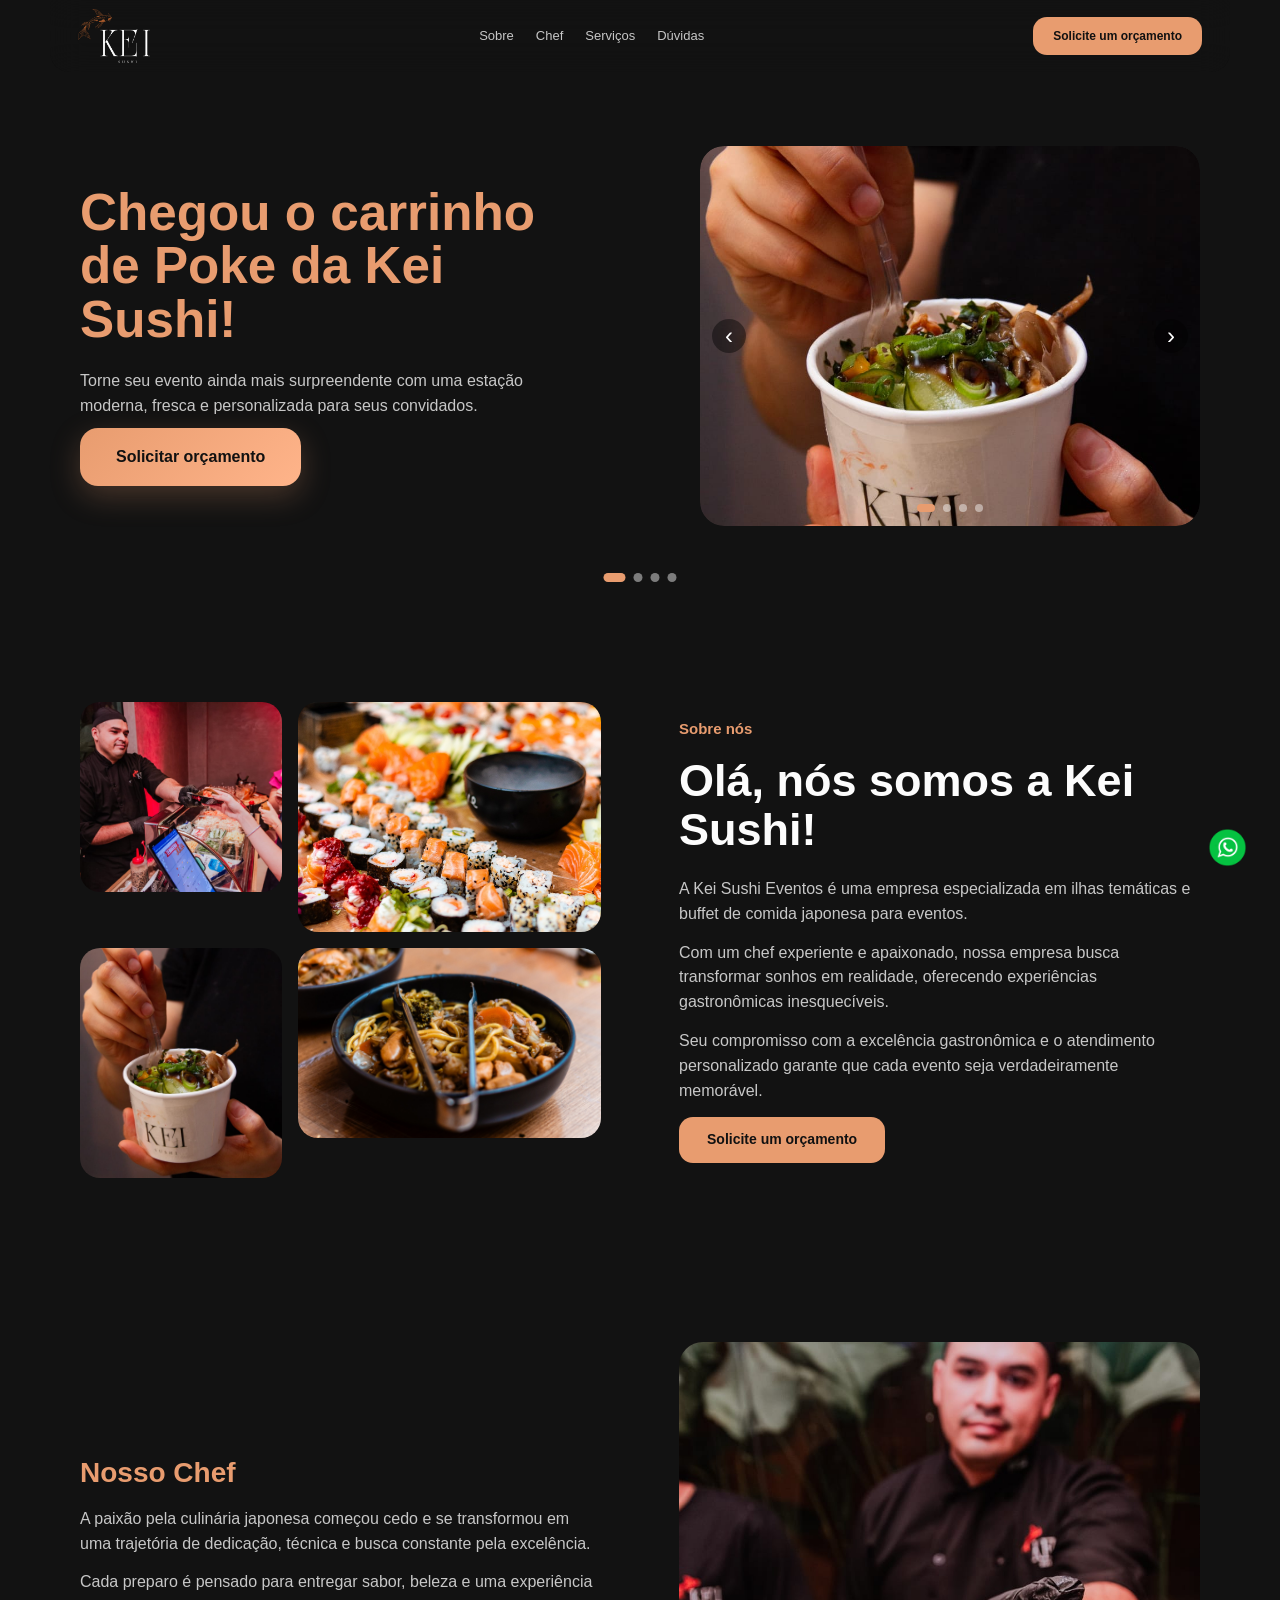
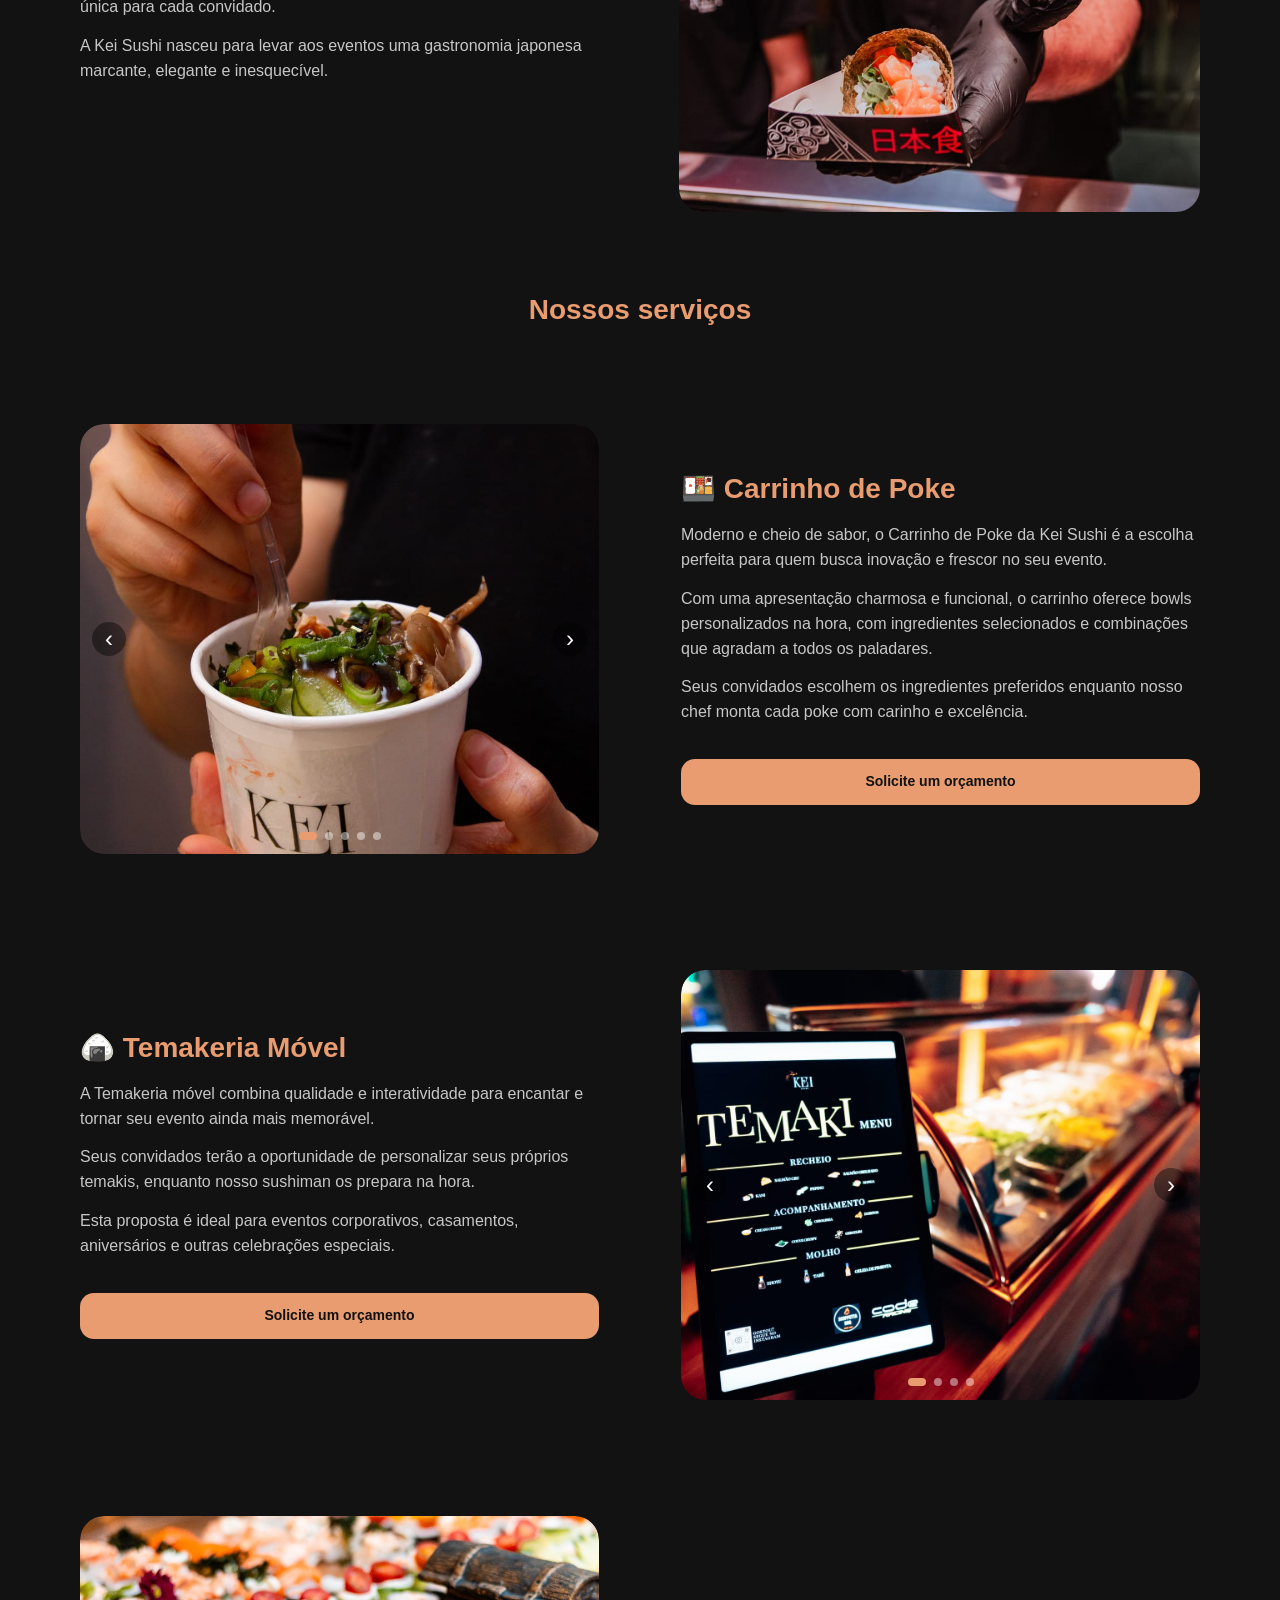
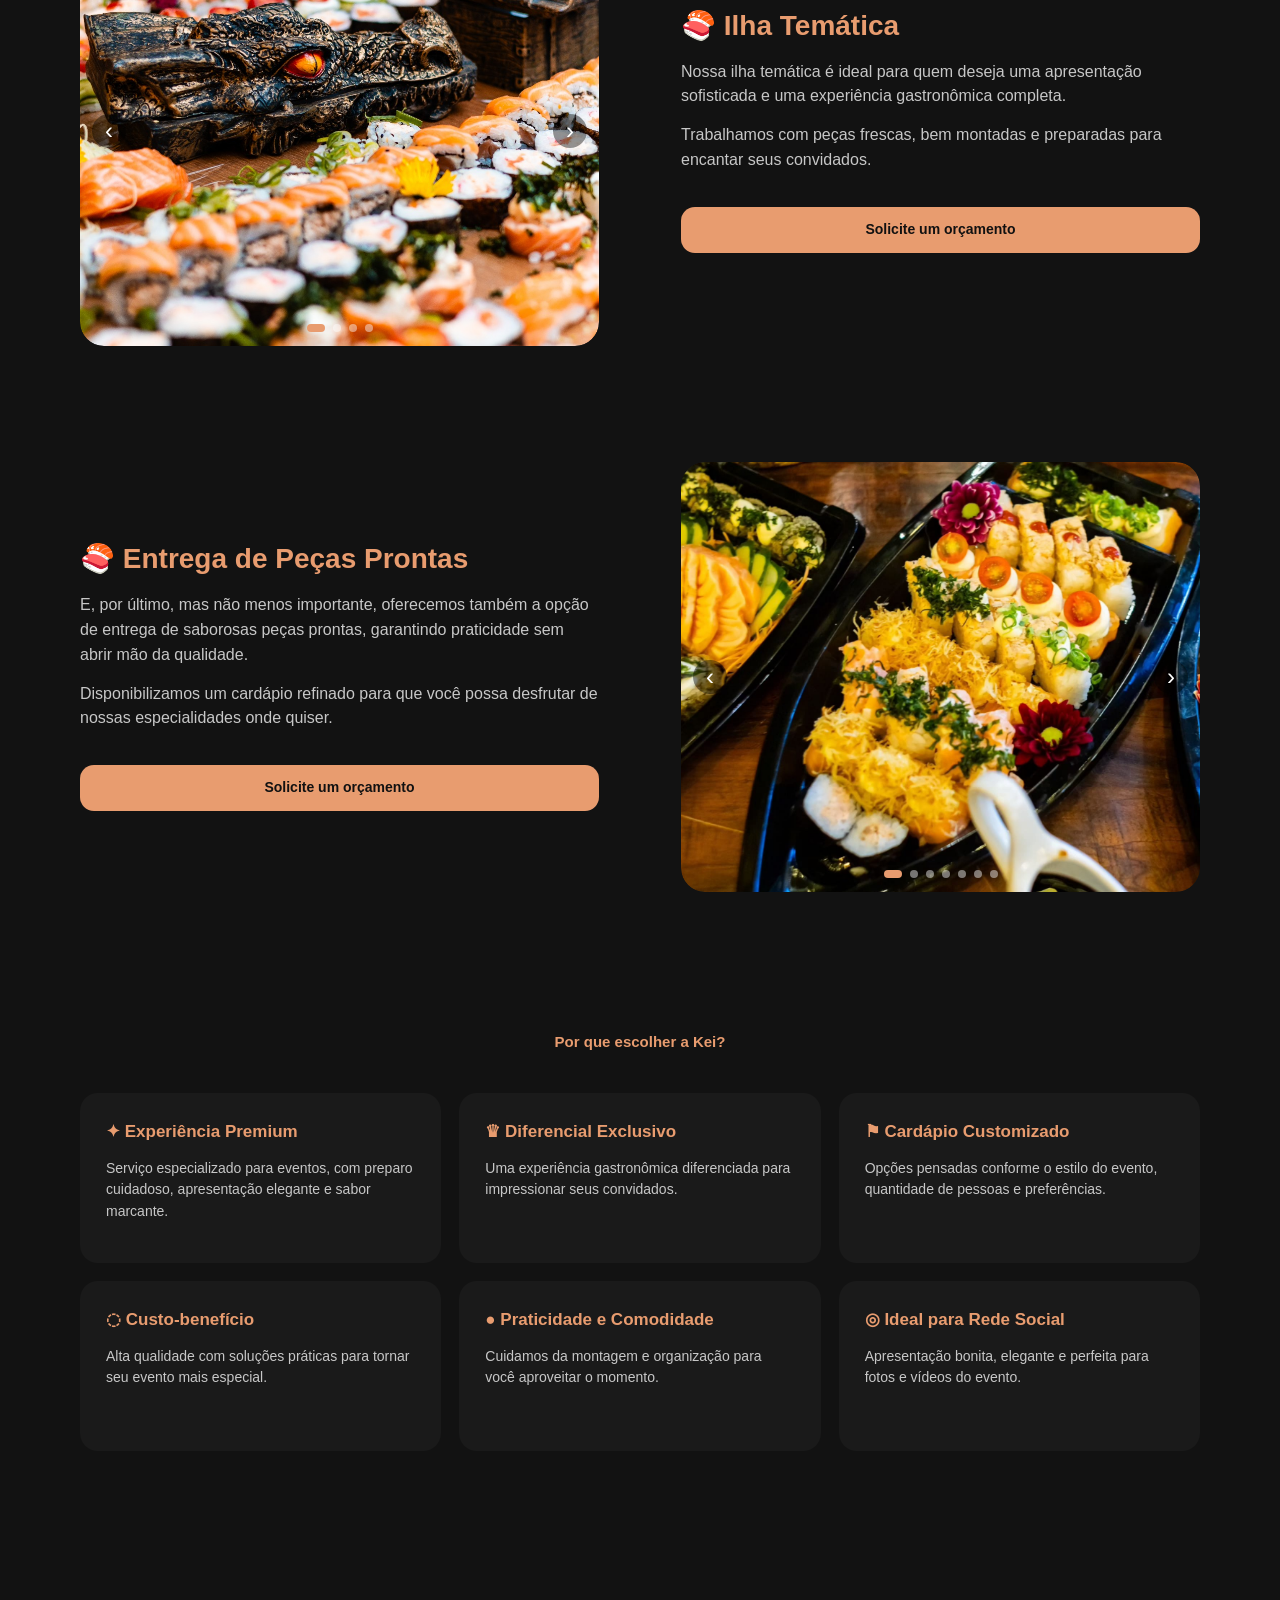
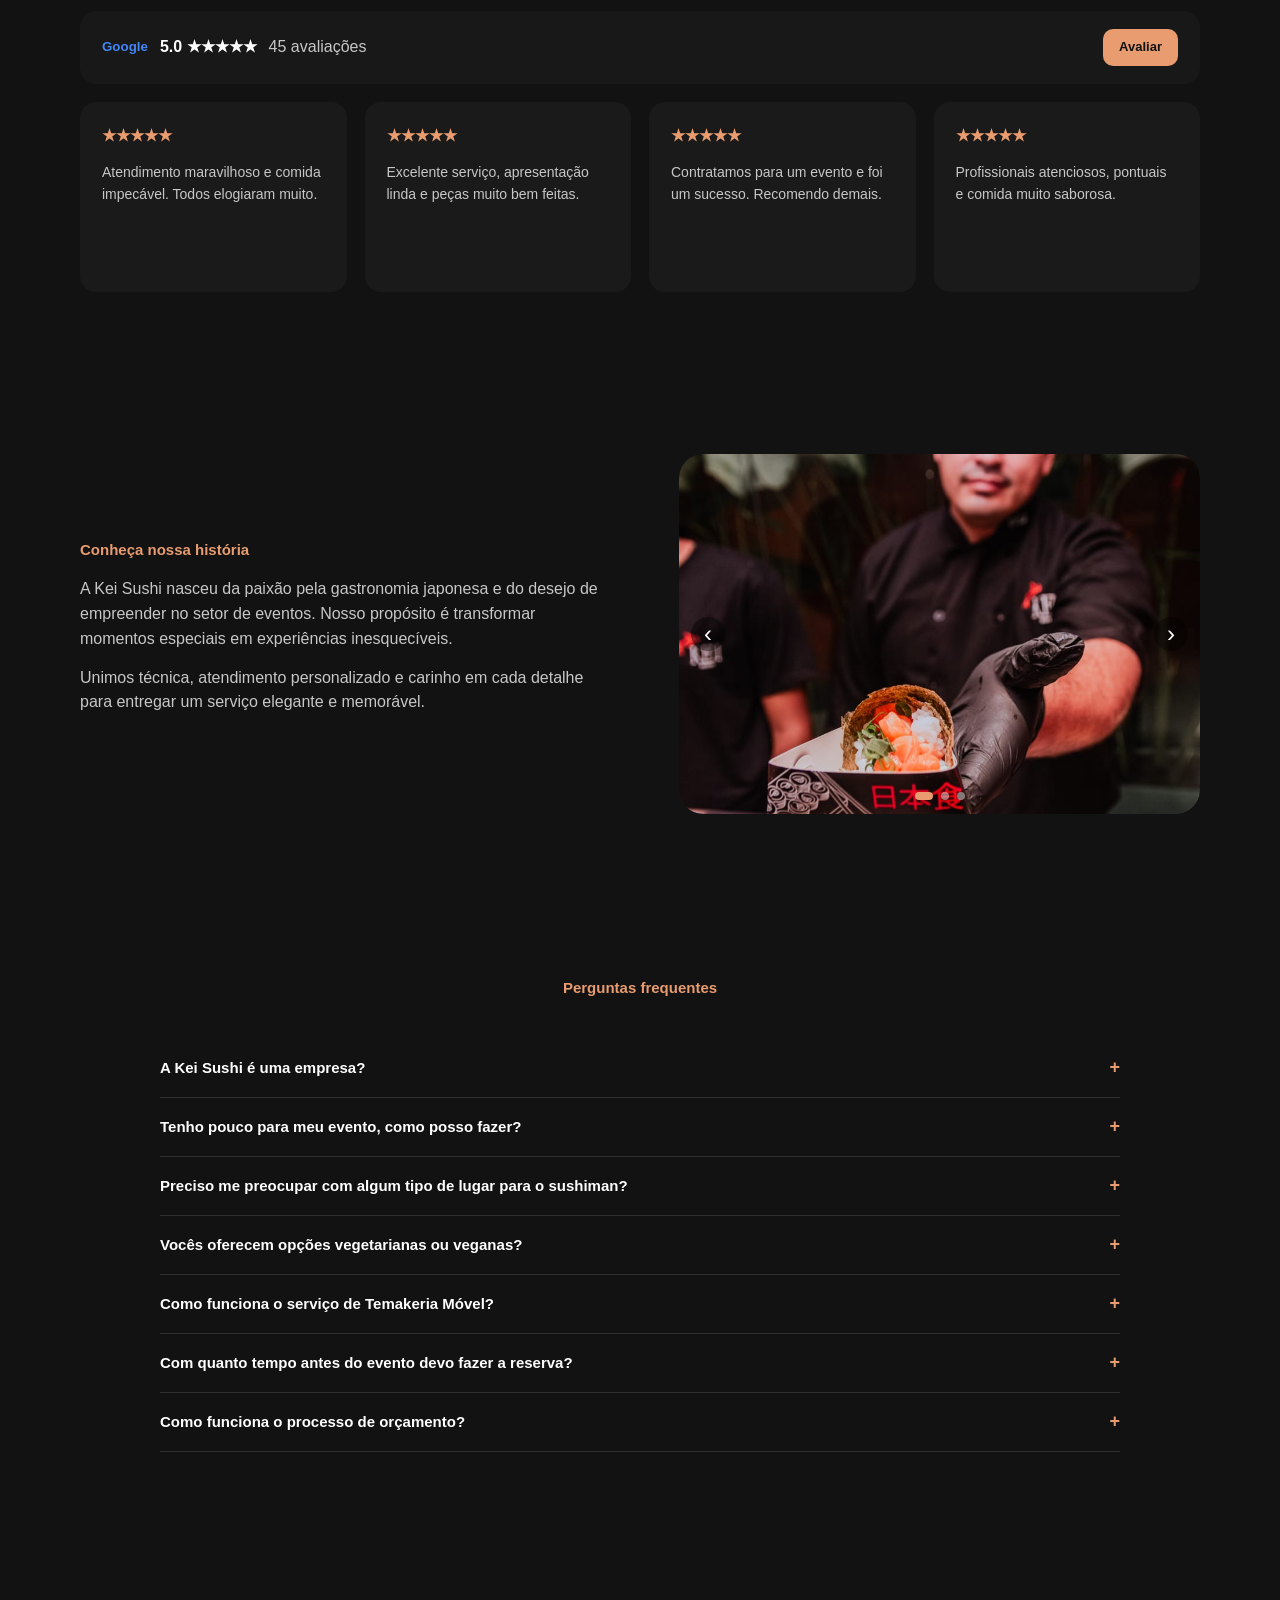
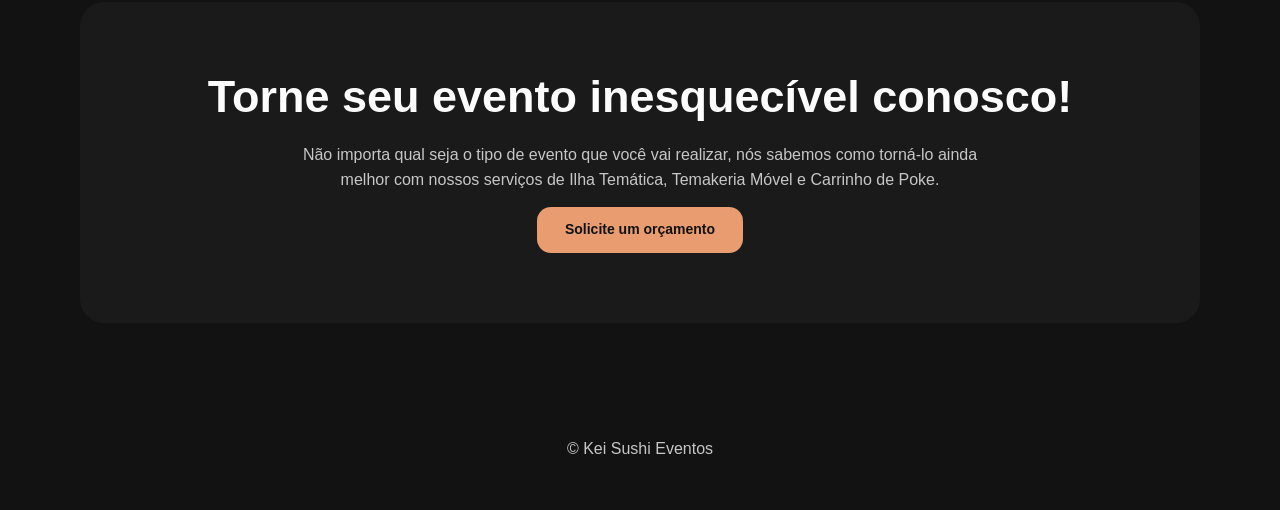
==== index.html @ 51943d2b "Update index.html" ====
<!DOCTYPE html>
<html lang="pt-BR">
<head>
  <meta charset="UTF-8" />
  <meta name="viewport" content="width=device-width, initial-scale=1.0" />

  <title>Kei Sushi | Buffet de comida japonesa para sua festa</title>
  <meta name="description" content="Explore uma seleção exuberante de opções em nosso buffet de comida japonesa, e faça do seu evento uma experiência inesquecível!" />

  <link rel="icon" href="assets/li8e9klakhsWW0x0XqxbuJObTig.png" />
  <link rel="apple-touch-icon" href="assets/5kS7UqowtLHvWRrS5qzPOu4cguQ.png" />
  <link rel="stylesheet" href="css/style.css" />
</head>

<body>
<header class="topbar">
  <a href="#hero" class="brand">
    <img src="assets/tfAgtN6Y7W8XKwNjsSAASRupfrA.avif" alt="Kei Sushi">
  </a>

  <nav>
    <a href="#sobre">Sobre</a>
    <a href="#chef">Chef</a>
    <a href="#servicos">Serviços</a>
    <a href="#faq">Dúvidas</a>
  </nav>

  <a class="btn btn-menu" target="_blank" href="https://api.whatsapp.com/send?phone=5511946366922&text=Ol%C3%A1%20%F0%9F%91%8B%20Quero%20ter%20a%20Kei%20Sushi%20no%20meu%20evento%20%F0%9F%98%8A">
    Solicite um orçamento
  </a>
</header>

<main>

<section id="hero" class="hero-slider">

  <div class="hero-slider-track">

    <!-- 🔹 SLIDE 1 -->
    <div class="hero-slide">
      <div class="hero wrap">

        <div class="hero-text">
          <h1>Chegou o carrinho de Poke da Kei Sushi!</h1>

          <p>
            Torne seu evento ainda mais surpreendente com uma estação moderna,
            fresca e personalizada para seus convidados.
          </p>

          <a class="btn" target="_blank"
            href="https://wa.me/5511946366922?text=Ol%C3%A1%20%F0%9F%91%8B%0AAcessei%20o%20site%20da%20Kei%20Sushi%20e%20me%20interessei%20pela%20Esta%C3%A7%C3%A3o%20de%20Poke.%20Gostaria%20de%20obter%20mais%20detalhes%20sobre%20esse%20servi%C3%A7o%20%F0%9F%98%8A">
            Solicitar orçamento
          </a>
        </div>

        <div class="carousel hero-carousel">
          <div class="carousel-track">
            <div class="carousel-slide">
              <img src="assets/poker_1.jpeg" alt="Poke Kei Sushi">
            </div>
            <div class="carousel-slide">
              <img src="assets/poker_2.jpeg" alt="Poke Kei Sushi">
            </div>
            <div class="carousel-slide">
              <img src="assets/poker_3.jpeg" alt="Poke Kei Sushi">
            </div>
            <div class="carousel-slide">
              <img src="assets/poker_4.jpeg" alt="Poke Kei Sushi">
            </div>
          </div>
        </div>

      </div>
    </div>

    <!-- 🔹 SLIDE 2 -->
    <div class="hero-slide">
      <div class="hero wrap">

        <div class="hero-text">
          <h1>🍙 Temakeria Móvel</h1>

          <p>
            A Temakeria móvel combina qualidade e interatividade para encantar
            e tornar seu evento ainda mais memorável.
          </p>

          <p>
            Seus convidados terão a oportunidade de personalizar seus próprios
            temakis, enquanto nosso sushiman os prepara na hora.
          </p>

          <p>
            Esta proposta é ideal para eventos corporativos, casamentos,
            aniversários e outras celebrações especiais.
          </p>

          <a class="btn" target="_blank"
            href="https://wa.me/5511946366922?text=Ol%C3%A1%20%F0%9F%91%8B%20Acessei%20o%20site%20da%20Kei%20Sushi%20e%20me%20interessei%20pela%20Temakeria%20M%C3%B3vel.%20Gostaria%20de%20obter%20mais%20detalhes%20sobre%20esse%20servi%C3%A7o%20%F0%9F%98%8A">
            Solicitar orçamento
          </a>
        </div>

        <div class="carousel hero-carousel">
          <div class="carousel-track">
            <div class="carousel-slide">
              <img src="assets/temakaria_0.jpeg" alt="Temakeria Kei Sushi">
            </div>
            <div class="carousel-slide">
              <img src="assets/temakaria_1.jpeg" alt="Temakeria Kei Sushi">
            </div>
            <div class="carousel-slide">
              <img src="assets/temakaria_2.jpeg" alt="Temakeria Kei Sushi">
            </div>
            <div class="carousel-slide">
              <img src="assets/temakaria_3.jpeg" alt="Temakeria Kei Sushi">
            </div>
          </div>
        </div>

      </div>
    </div>
<!-- 🔹 SLIDE 3 -->
<div class="hero-slide">
  <div class="hero wrap">

    <div class="hero-text">
      <h1>🍣 Ilha Temática</h1>

      <p>
        Nossa ilha temática é ideal para quem deseja uma apresentação
        sofisticada e uma experiência gastronômica completa.
      </p>

      <p>
        Trabalhamos com peças frescas, bem montadas e preparadas para
        encantar seus convidados.
      </p>

      <a class="btn" target="_blank"
        href="https://api.whatsapp.com/send?phone=5511946366922&text=Ol%C3%A1%20%F0%9F%91%8B%0AAcessei%20o%20site%20da%20Kei%20Sushi%20e%20me%20interessei%20pela%20Ilha%20Tem%C3%A1tica%20de%20Sushis%20%F0%9F%8D%A3%20Gostaria%20de%20obter%20mais%20detalhes%20sobre%20esse%20servi%C3%A7o%20%F0%9F%98%8A">
        Solicitar orçamento
      </a>
    </div>

    <div class="carousel hero-carousel">
      <div class="carousel-track">
        <div class="carousel-slide">
          <img src="assets/ilha_2.jpg" alt="Ilha Temática Kei Sushi">
        </div>
        <div class="carousel-slide">
          <img src="assets/ilha_3.jpg" alt="Ilha Temática Kei Sushi">
        </div>
        <div class="carousel-slide">
          <img src="assets/ilha_5.jpg" alt="Ilha Temática Kei Sushi">
        </div>
        <div class="carousel-slide">
          <img src="assets/ilha_1.jpg" alt="Ilha Temática Kei Sushi">
        </div>
      </div>
    </div>

  </div>
</div>

<!-- 🔹 SLIDE 4 -->
<div class="hero-slide">
  <div class="hero wrap">

    <div class="hero-text">
      <h1>🍣 Entrega de Peças Prontas</h1>

      <p>
        E, por último, mas não menos importante, oferecemos também a opção
        de entrega de saborosas peças prontas, garantindo praticidade sem
        abrir mão da qualidade.
      </p>

      <p>
        Disponibilizamos um cardápio refinado para que você possa desfrutar
        de nossas especialidades onde quiser.
      </p>

      <a class="btn" target="_blank"
        href="https://api.whatsapp.com/send?phone=5511946366922&text=Ol%C3%A1%20%F0%9F%91%8B%0AAcessei%20o%20site%20da%20Kei%20Sushi%20e%20me%20interessei%20pela%20Entrega%20de%20Pe%C3%A7as%20Prontas%20%F0%9F%8D%A3%20Gostaria%20de%20obter%20mais%20detalhes%20sobre%20esse%20servi%C3%A7o%20%F0%9F%98%8A">
        Solicitar orçamento
      </a>
    </div>

   

  </div>

  <!-- bolinhas -->
  <div class="hero-dots"></div>

</section>
  

<section id="sobre" class="split wrap">
  <div class="mosaic">
    <img src="assets/kei_1.jpg" alt="">
    <img src="assets/ilha_1.jpg" alt="">
    <img src="assets/poker_1.jpeg" alt="">
    <img src="assets/kei_4.jpg" alt="">
  </div>

  <div>
    <span class="section-label">Sobre nós</span>
    <h2>Olá, nós somos a Kei Sushi!</h2>

    <p>A Kei Sushi Eventos é uma empresa especializada em ilhas temáticas e buffet de comida japonesa para eventos.</p>
    <p>Com um chef experiente e apaixonado, nossa empresa busca transformar sonhos em realidade, oferecendo experiências gastronômicas inesquecíveis.</p>
    <p>Seu compromisso com a excelência gastronômica e o atendimento personalizado garante que cada evento seja verdadeiramente memorável.</p>

    <a class="btn" target="_blank" href="https://wa.me/5511946366922?text=Ol%C3%A1%21%20Acessei%20o%20site%20da%20Kei%20Sushi%20e%20gostaria%20de%20receber%20mais%20informa%C3%A7%C3%B5es.">
      Solicite um orçamento
    </a>
  </div>
</section>

<section id="chef" class="split wrap chef-section">
  <div>
    <span class="section-label"><h3>Nosso Chef</h3></span>
    <p>
      A paixão pela culinária japonesa começou cedo e se transformou em uma trajetória
      de dedicação, técnica e busca constante pela excelência.
    </p>
    <p>
      Cada preparo é pensado para entregar sabor, beleza e uma experiência única
      para cada convidado.
    </p>
    <p>
      A Kei Sushi nasceu para levar aos eventos uma gastronomia japonesa marcante,
      elegante e inesquecível.
    </p>
  </div>

  <div class="photo-card">
    <img src="assets/chefe_1.jpg" alt="Chef Kei Sushi">
  </div>
</section>

<section id="servicos" class="wrap">
  <div class="title-center">
    <span class="section-label"><h3>Nossos serviços</h3></span>
  </div>

  <article class="service-grid">
    <div class="carousel service-carousel" data-carousel="poke"></div>
    <div>
      <h3>🍱 Carrinho de Poke</h3>
      <p>Moderno e cheio de sabor, o Carrinho de Poke da Kei Sushi é a escolha perfeita para quem busca inovação e frescor no seu evento.</p>
      <p>Com uma apresentação charmosa e funcional, o carrinho oferece bowls personalizados na hora, com ingredientes selecionados e combinações que agradam a todos os paladares.</p>
      <p>Seus convidados escolhem os ingredientes preferidos enquanto nosso chef monta cada poke com carinho e excelência.</p>

      <a class="btn full" target="_blank" href="https://wa.me/5511946366922?text=Ol%C3%A1%20%F0%9F%91%8B%0AAcessei%20o%20site%20da%20Kei%20Sushi%20e%20me%20interessei%20pela%20Esta%C3%A7%C3%A3o%20de%20Poke.%20Gostaria%20de%20obter%20mais%20detalhes%20sobre%20esse%20servi%C3%A7o%20%F0%9F%98%8A">
        Solicite um orçamento
      </a>
    </div>
  </article>

  <article class="service-grid invert">
    <div class="carousel service-carousel" data-carousel="temakeria"></div>
    <div>
      <h3>🍙 Temakeria Móvel</h3>
      <p>A Temakeria móvel combina qualidade e interatividade para encantar e tornar seu evento ainda mais memorável.</p>
      <p>Seus convidados terão a oportunidade de personalizar seus próprios temakis, enquanto nosso sushiman os prepara na hora.</p>
      <p>Esta proposta é ideal para eventos corporativos, casamentos, aniversários e outras celebrações especiais.</p>

      <a class="btn full" target="_blank" href="https://wa.me/5511946366922?text=Ol%C3%A1%20%F0%9F%91%8B%20Acessei%20o%20site%20da%20Kei%20Sushi%20e%20me%20interessei%20pela%20Temakeria%20M%C3%B3vel.%20Gostaria%20de%20obter%20mais%20detalhes%20sobre%20esse%20servi%C3%A7o%20%F0%9F%98%8A">
        Solicite um orçamento
      </a>
    </div>
  </article>

  <article class="service-grid">
    <div class="carousel service-carousel" data-carousel="ilha"></div>
    <div>
      <h3>🍣 Ilha Temática</h3>
      <p>Nossa ilha temática é ideal para quem deseja uma apresentação sofisticada e uma experiência gastronômica completa.</p>
      <p>Trabalhamos com peças frescas, bem montadas e preparadas para encantar seus convidados.</p>

      <a class="btn full" target="_blank" href="https://api.whatsapp.com/send?phone=5511946366922&text=Ol%C3%A1%20%F0%9F%91%8B%0AAcessei%20o%20site%20da%20Kei%20Sushi%20e%20me%20interessei%20pela%20Ilha%20Tem%C3%A1tica%20de%20Sushis%20%F0%9F%8D%A3%20Gostaria%20de%20obter%20mais%20detalhes%20sobre%20esse%20servi%C3%A7o%20%F0%9F%98%8A">
        Solicite um orçamento
      </a>
    </div>
  </article>

  <article class="service-grid invert">
    <div class="carousel service-carousel" data-carousel="pecas"></div>
    <div>
      <h3>🍣 Entrega de Peças Prontas</h3>
      <p>E, por último, mas não menos importante, oferecemos também a opção de entrega de saborosas peças prontas, garantindo praticidade sem abrir mão da qualidade.</p>
      <p>Disponibilizamos um cardápio refinado para que você possa desfrutar de nossas especialidades onde quiser.</p>

      <a class="btn full" target="_blank" href="https://api.whatsapp.com/send?phone=5511946366922&text=Ol%C3%A1%20%F0%9F%91%8B%0AAcessei%20o%20site%20da%20Kei%20Sushi%20e%20me%20interessei%20pela%20Entrega%20de%20Pe%C3%A7as%20Prontas%20%F0%9F%8D%A3%20Gostaria%20de%20obter%20mais%20detalhes%20sobre%20esse%20servi%C3%A7o%20%F0%9F%98%8A">
        Solicite um orçamento
      </a>
    </div>
  </article>
</section>

<section class="wrap why">
  <div class="title-center">
    <span class="section-label">Por que escolher a Kei?</span>
  </div>

  <div class="cards">
    <div class="card"><h4>✦ Experiência Premium</h4><p>Serviço especializado para eventos, com preparo cuidadoso, apresentação elegante e sabor marcante.</p></div>
    <div class="card"><h4>♛ Diferencial Exclusivo</h4><p>Uma experiência gastronômica diferenciada para impressionar seus convidados.</p></div>
    <div class="card"><h4>⚑ Cardápio Customizado</h4><p>Opções pensadas conforme o estilo do evento, quantidade de pessoas e preferências.</p></div>
    <div class="card"><h4>◌ Custo-benefício</h4><p>Alta qualidade com soluções práticas para tornar seu evento mais especial.</p></div>
    <div class="card"><h4>● Praticidade e Comodidade</h4><p>Cuidamos da montagem e organização para você aproveitar o momento.</p></div>
    <div class="card"><h4>◎ Ideal para Rede Social</h4><p>Apresentação bonita, elegante e perfeita para fotos e vídeos do evento.</p></div>
  </div>
</section>

<section class="wrap reviews">
  <div class="review-header">
    <div>
      <small>Google</small>
      <strong>5.0 ★★★★★</strong>
      <span>45 avaliações</span>
    </div>
    <a target="_blank" href="https://www.google.com/search?q=Kei+Sushi+Eventos">Avaliar</a>
  </div>

  <div class="review-row">
    <div class="review"><strong>★★★★★</strong><p>Atendimento maravilhoso e comida impecável. Todos elogiaram muito.</p></div>
    <div class="review"><strong>★★★★★</strong><p>Excelente serviço, apresentação linda e peças muito bem feitas.</p></div>
    <div class="review"><strong>★★★★★</strong><p>Contratamos para um evento e foi um sucesso. Recomendo demais.</p></div>
    <div class="review"><strong>★★★★★</strong><p>Profissionais atenciosos, pontuais e comida muito saborosa.</p></div>
  </div>
</section>

<section class="split wrap story">
  <div>
    <span class="section-label">Conheça nossa história</span>
    <p>
      A Kei Sushi nasceu da paixão pela gastronomia japonesa e do desejo de
      empreender no setor de eventos. Nosso propósito é transformar momentos
      especiais em experiências inesquecíveis.
    </p>
    <p>
      Unimos técnica, atendimento personalizado e carinho em cada detalhe para
      entregar um serviço elegante e memorável.
    </p>
  </div>

  <div class="carousel story-carousel" data-carousel="historia"></div>
</section>

<section id="faq" class="wrap faq">
  <div class="title-center">
    <span class="section-label">Perguntas frequentes</span>
  </div>

  <div class="faq-item"><button>A Kei Sushi é uma empresa?</button><p>Sim. A Kei Sushi Eventos atua com buffet de comida japonesa, ilhas temáticas, temakeria móvel, carrinho de poke e entrega de peças prontas.</p></div>
  <div class="faq-item"><button>Tenho pouco para meu evento, como posso fazer?</button><p>Entre em contato conosco. Podemos avaliar a quantidade de convidados, tipo de evento e sugerir a melhor opção.</p></div>
  <div class="faq-item"><button>Preciso me preocupar com algum tipo de lugar para o sushiman?</button><p>Nossa equipe orienta previamente sobre estrutura, espaço e necessidades básicas para o atendimento.</p></div>
  <div class="faq-item"><button>Vocês oferecem opções vegetarianas ou veganas?</button><p>Sim. O cardápio pode ser adaptado conforme as necessidades do evento.</p></div>
  <div class="faq-item"><button>Como funciona o serviço de Temakeria Móvel?</button><p>O convidado escolhe os ingredientes e nosso sushiman prepara o temaki na hora.</p></div>
  <div class="faq-item"><button>Com quanto tempo antes do evento devo fazer a reserva?</button><p>O ideal é reservar com antecedência para garantir disponibilidade na data desejada.</p></div>
  <div class="faq-item"><button>Como funciona o processo de orçamento?</button><p>Você nos chama no WhatsApp, informa data, local, quantidade de convidados e serviço desejado.</p></div>
</section>

<section class="cta wrap">
  <h2>Torne seu evento inesquecível conosco!</h2>
  <p>
    Não importa qual seja o tipo de evento que você vai realizar, nós sabemos
    como torná-lo ainda melhor com nossos serviços de Ilha Temática,
    Temakeria Móvel e Carrinho de Poke.
  </p>

  <a class="btn" target="_blank" href="https://api.whatsapp.com/send?phone=5511946366922&text=Ol%C3%A1%20%F0%9F%91%8B%20Quero%20ter%20a%20Kei%20Sushi%20no%20meu%20evento%20%F0%9F%98%8A">
    Solicite um orçamento
  </a>
</section>

</main>

<footer>
  <p>© Kei Sushi Eventos</p>
</footer>

<a href="https://wa.me/5511946366922?text=Ol%C3%A1%20vim%20pelo%20bot%C3%A3o%20do%20WhatsApp%20no%20site%20da%20Kei%20Sushi"
class="whatsapp-float" target="_blank">

  <img src="assets/whatsapp.png" alt="WhatsApp">

</a>


  
<script src="js/script.js"></script>
</body>
</html>
---- css/style.css ----
:root{
  --bg:#121212;
  --card:#1a1a1a;
  --card2:#171717;
  --text:#fcfcfc;
  --muted:#c7c7c7;
  --accent:#e89c6f;
  --radius:24px;
  --max:1120px;
}

*{
  margin:0;
  padding:0;
  box-sizing:border-box;
}

html{
  scroll-behavior:smooth;
}

body{
  background:var(--bg);
  color:var(--text);
  font-family:Arial, Helvetica, sans-serif;
  line-height:1.55;
  overflow-x:hidden;
}

img{
  width:100%;
  display:block;
  object-fit:cover;
}

a{
  color:inherit;
  text-decoration:none;
}

.wrap{
  width:min(100% - 42px, var(--max));
  margin-inline:auto;
}

.topbar{
  position:fixed;
  top:0;
  left:50%;
  transform:translateX(-50%);
  z-index:50;
  width:min(100%, 1180px);
  height:72px;
  padding:0 28px;
  display:flex;
  align-items:center;
  justify-content:space-between;
  background:rgba(18,18,18,.72);
  backdrop-filter:blur(16px);
  border-bottom-left-radius:20px;
  border-bottom-right-radius:20px;
}

.brand img{
  width:72px;
  height:auto;
  object-fit:contain;
}

.topbar nav{
  display:flex;
  align-items:center;
  gap:22px;
  font-size:13px;
  color:var(--muted);
}

.topbar nav a:hover{
  color:var(--accent);
}

.btn{
  display:inline-flex;
  align-items:center;
  justify-content:center;
  min-height:46px;
  padding:0 28px;
  border-radius:14px;
  background:var(--accent);
  color:#111;
  font-size:14px;
  font-weight:800;
  border:0;
  cursor:pointer;
  transition:.2s;
}

.btn:hover{
  transform:translateY(-2px);
  filter:brightness(1.07);
}

.btn-menu{
  min-height:38px;
  padding:0 20px;
  font-size:12px;
}

.full{
  width:100%;
  margin-top:20px;
}

/* =========================
   HERO SLIDER PRINCIPAL
========================= */

.hero-slider{
  position:relative;
  width:100%;
  overflow:hidden;
}

.hero-slider-track{
  display:flex;
  width:100%;
  transition:transform .8s ease-in-out;
}

.hero-slide{
  width:100%;
  min-width:100%;
  flex:0 0 100%;
}

.hero{
  width:min(100% - 42px, var(--max));
  margin-inline:auto;
  min-height:620px;
  padding-top:112px;
  padding-bottom:60px;
  display:grid;
  grid-template-columns:1fr 1fr;
  gap:60px;
  align-items:center;
}

.hero-text{
  max-width:520px;
}

.hero h1{
  color:var(--accent);
  font-size:clamp(34px, 4vw, 52px);
  line-height:1.05;
  margin-bottom:22px;
}

.hero p{
  color:var(--muted);
  font-size:16px;
  max-width:500px;
  margin-bottom:10px;
}

.hero-carousel{
  width:100%;
  max-width:500px;
  height:380px;
  justify-self:end;
}

/* bolinhas do slider principal */
.hero-dots{
  position:absolute;
  left:50%;
  bottom:38px;
  transform:translateX(-50%);
  display:flex;
  gap:8px;
  z-index:5;
}

.hero-dot{
  width:9px;
  height:9px;
  border-radius:99px;
  border:0;
  background:rgba(255,255,255,.45);
  cursor:pointer;
}

.hero-dot.active{
  width:22px;
  background:var(--accent);
}

/* =========================
   CARROSSÉIS DE IMAGENS
========================= */

.carousel{
  position:relative;
  overflow:hidden;
  border-radius:var(--radius);
  background:#181818;
}

.carousel-track{
  height:100%;
  display:flex;
  transition:transform .45s ease;
}

.carousel-slide{
  min-width:100%;
  height:100%;
}

.carousel-slide img{
  height:100%;
  border-radius:var(--radius);
}

.carousel-btn{
  position:absolute;
  top:50%;
  transform:translateY(-50%);
  width:34px;
  height:34px;
  border-radius:50%;
  border:0;
  background:rgba(0,0,0,.42);
  color:#fff;
  font-size:24px;
  cursor:pointer;
  display:grid;
  place-items:center;
}

.carousel-btn.prev{
  left:12px;
}

.carousel-btn.next{
  right:12px;
}

.carousel-dots{
  position:absolute;
  left:50%;
  bottom:14px;
  transform:translateX(-50%);
  display:flex;
  gap:8px;
}

.carousel-dot{
  width:8px;
  height:8px;
  border-radius:99px;
  background:rgba(255,255,255,.45);
  border:0;
}

.carousel-dot.active{
  width:18px;
  background:var(--accent);
}

/* =========================
   SEÇÕES GERAIS
========================= */

.split{
  padding:82px 0;
  display:grid;
  grid-template-columns:1fr 1fr;
  gap:78px;
  align-items:center;
}

.section-label{
  display:block;
  color:var(--accent);
  font-size:15px;
  font-weight:800;
  margin-bottom:16px;
}

h2{
  font-size:clamp(30px, 4vw, 45px);
  line-height:1.1;
  margin-bottom:22px;
}

h3{
  color:var(--accent);
  font-size:28px;
  line-height:1.15;
  margin-bottom:18px;
}

p{
  color:var(--muted);
  font-size:16px;
  margin-bottom:14px;
}

.mosaic{
  display:grid;
  grid-template-columns:.8fr 1.2fr;
  gap:16px;
}

.mosaic img{
  height:190px;
  border-radius:20px;
}

.mosaic img:nth-child(2),
.mosaic img:nth-child(3){
  height:230px;
}

.photo-card img{
  height:470px;
  border-radius:var(--radius);
}

.title-center{
  text-align:center;
  margin-bottom:40px;
}

.service-grid{
  padding:58px 0;
  display:grid;
  grid-template-columns:1fr 1fr;
  gap:82px;
  align-items:center;
}

.service-grid.invert .carousel{
  order:2;
}

.service-carousel{
  height:430px;
}

.why{
  padding:80px 0;
}

.cards{
  display:grid;
  grid-template-columns:repeat(3, 1fr);
  gap:18px;
}

.card{
  min-height:170px;
  padding:26px;
  border-radius:18px;
  background:var(--card);
}

.card h4{
  color:var(--accent);
  margin-bottom:12px;
  font-size:17px;
}

.card p{
  font-size:14px;
}

.reviews{
  padding:80px 0;
}

.review-header{
  background:#181818;
  border-radius:16px;
  padding:18px 22px;
  display:flex;
  align-items:center;
  justify-content:space-between;
  margin-bottom:18px;
}

.review-header div{
  display:flex;
  align-items:center;
  gap:12px;
}

.review-header small{
  color:#4285f4;
  font-weight:800;
}

.review-header strong{
  color:#fff;
}

.review-header span{
  color:var(--muted);
}

.review-header a{
  background:var(--accent);
  color:#111;
  border-radius:10px;
  padding:8px 16px;
  font-weight:800;
  font-size:13px;
}

.review-row{
  display:grid;
  grid-template-columns:repeat(4, 1fr);
  gap:18px;
}

.review{
  min-height:190px;
  background:var(--card);
  border-radius:16px;
  padding:22px;
}

.review strong{
  color:var(--accent);
  display:block;
  margin-bottom:14px;
}

.review p{
  font-size:14px;
}

.story-carousel{
  height:360px;
}

.faq{
  padding:80px 0;
  max-width:960px;
}

.faq-item{
  border-bottom:1px solid rgba(255,255,255,.12);
}

.faq-item button{
  width:100%;
  min-height:58px;
  display:flex;
  align-items:center;
  justify-content:space-between;
  background:transparent;
  border:0;
  color:#fff;
  font-size:15px;
  font-weight:800;
  cursor:pointer;
  text-align:left;
}

.faq-item button::after{
  content:"+";
  color:var(--accent);
  font-size:18px;
}

.faq-item.active button::after{
  content:"−";
}

.faq-item p{
  max-height:0;
  overflow:hidden;
  transition:.28s ease;
  margin:0;
  font-size:15px;
}

.faq-item.active p{
  max-height:180px;
  padding-bottom:20px;
}

.cta{
  margin-top:70px;
  margin-bottom:80px;
  padding:70px;
  background:var(--card);
  border-radius:var(--radius);
  text-align:center;
}

.cta p{
  max-width:720px;
  margin-inline:auto;
}

footer{
  padding:34px;
  text-align:center;
  color:var(--muted);
}

/* =========================
   WHATSAPP FLUTUANTE
========================= */

.whatsapp-float{
  position:fixed;
  right:20px;
  bottom:20px;
  width:65px;
  height:65px;
  z-index:999;
  cursor:pointer;
  display:block;
}

.whatsapp-float img{
  width:100%;
  height:100%;
  object-fit:contain;
  transition:.2s;
}

.whatsapp-float:hover img{
  transform:scale(1.1);
}

/* =========================
   RESPONSIVO
========================= */

@media(max-width:900px){
  .topbar nav{
    display:none;
  }

  .btn-menu{
    display:none;
  }

  .hero{
    grid-template-columns:1fr;
    gap:34px;
    min-height:auto;
    padding-top:110px;
    padding-bottom:55px;
  }

  .hero-text{
    max-width:100%;
  }

  .hero-carousel{
    max-width:100%;
    height:360px;
    justify-self:stretch;
  }

  .split,
  .service-grid{
    grid-template-columns:1fr;
    gap:34px;
  }

  .service-grid.invert .carousel{
    order:0;
  }

  .cards,
  .review-row{
    grid-template-columns:1fr;
  }

  .photo-card img{
    height:380px;
  }

  .cta{
    padding:42px 24px;
  }
}

@media(max-width:520px){
  .wrap,
  .hero{
    width:min(100% - 28px, var(--max));
  }

  .topbar{
    height:62px;
    padding:0 18px;
  }

  .hero h1{
    font-size:33px;
  }

  .hero-carousel,
  .service-carousel{
    height:310px;
  }

  .mosaic{
    grid-template-columns:1fr 1fr;
    gap:10px;
  }

  .mosaic img,
  .mosaic img:nth-child(2),
  .mosaic img:nth-child(3){
    height:145px;
    border-radius:16px;
  }

  .split,
  .why,
  .reviews,
  .faq{
    padding:58px 0;
  }

  .whatsapp-float{
    width:58px;
    height:58px;
    right:16px;
    bottom:16px;
  }
}
@media(min-width:901px){
  .hero .btn{
    min-height:58px;
    padding:0 36px;
    font-size:16px;
    border-radius:18px;
    box-shadow:0 10px 30px rgba(232,156,111,0.25);
  }

  .hero .btn:hover{
    transform:translateY(-3px) scale(1.03);
  }
}
.hero .btn{
  background:linear-gradient(135deg, #e89c6f, #ffb48a);
}
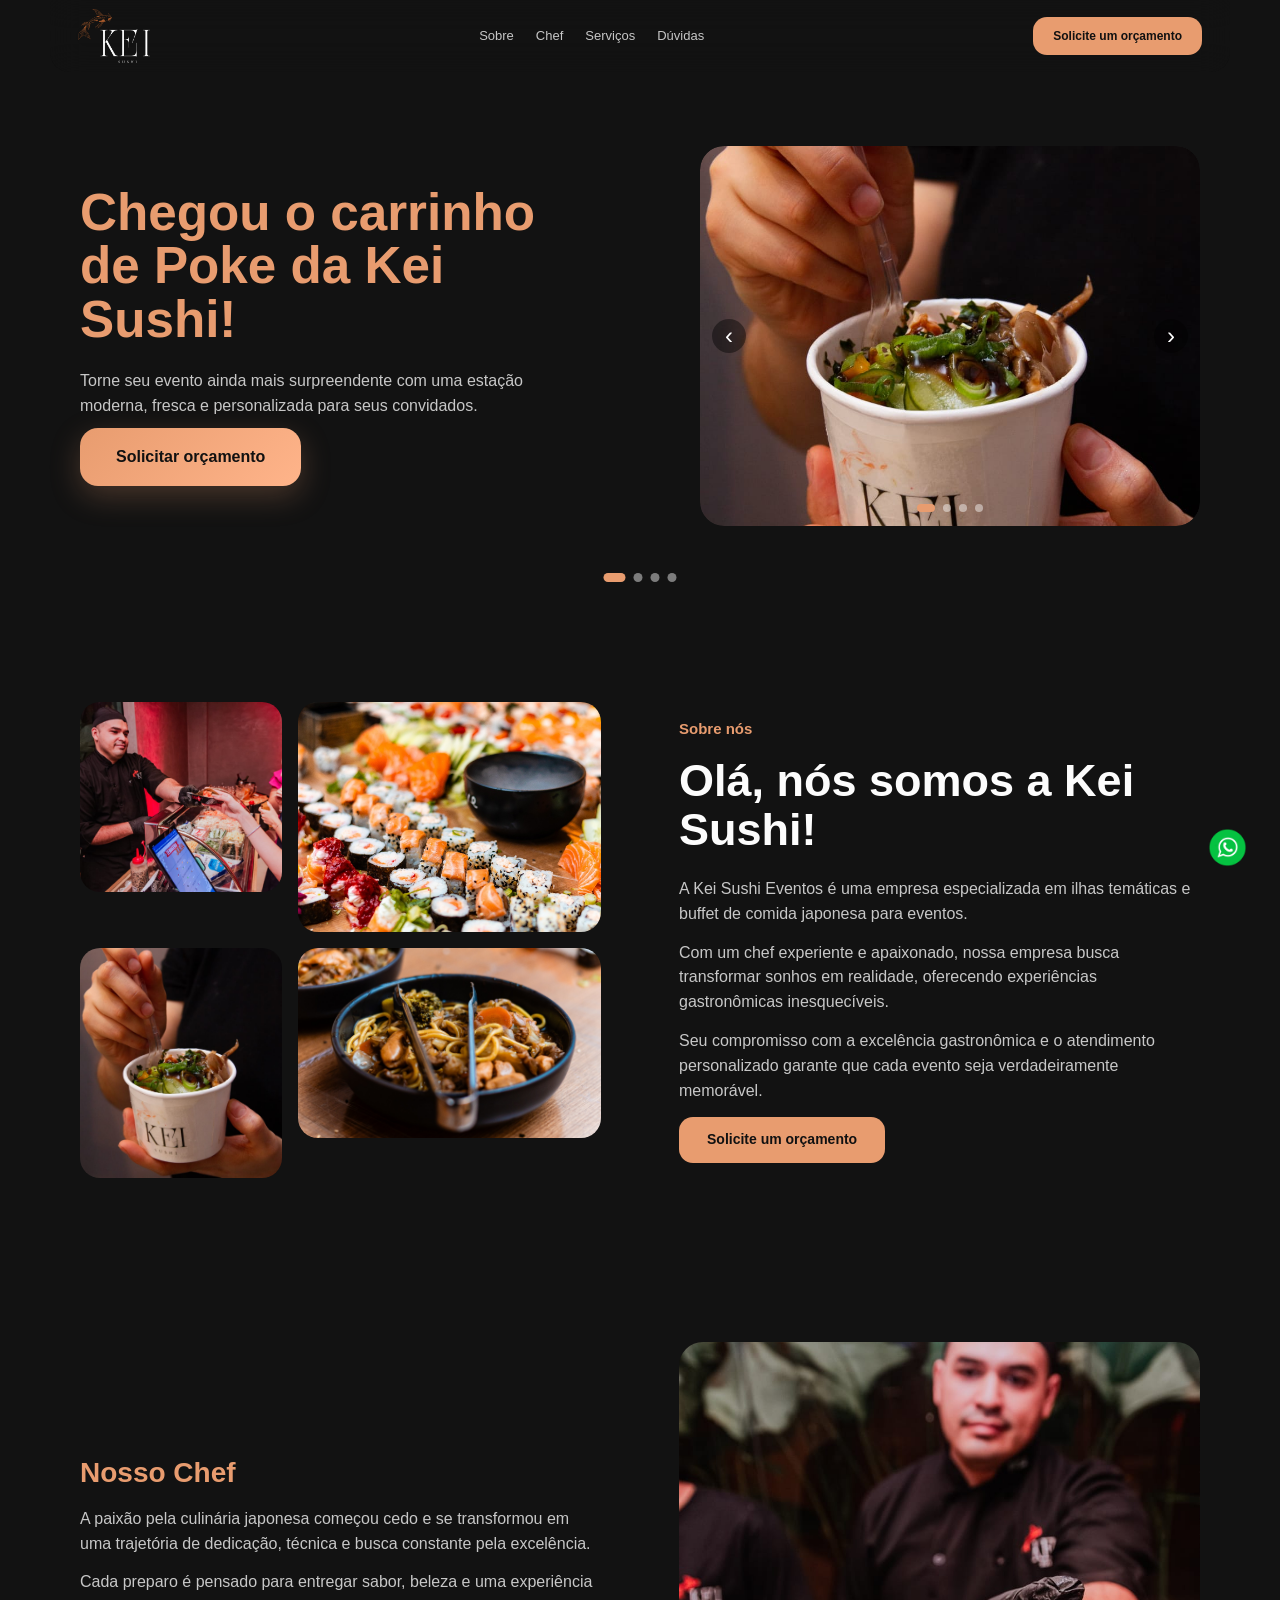
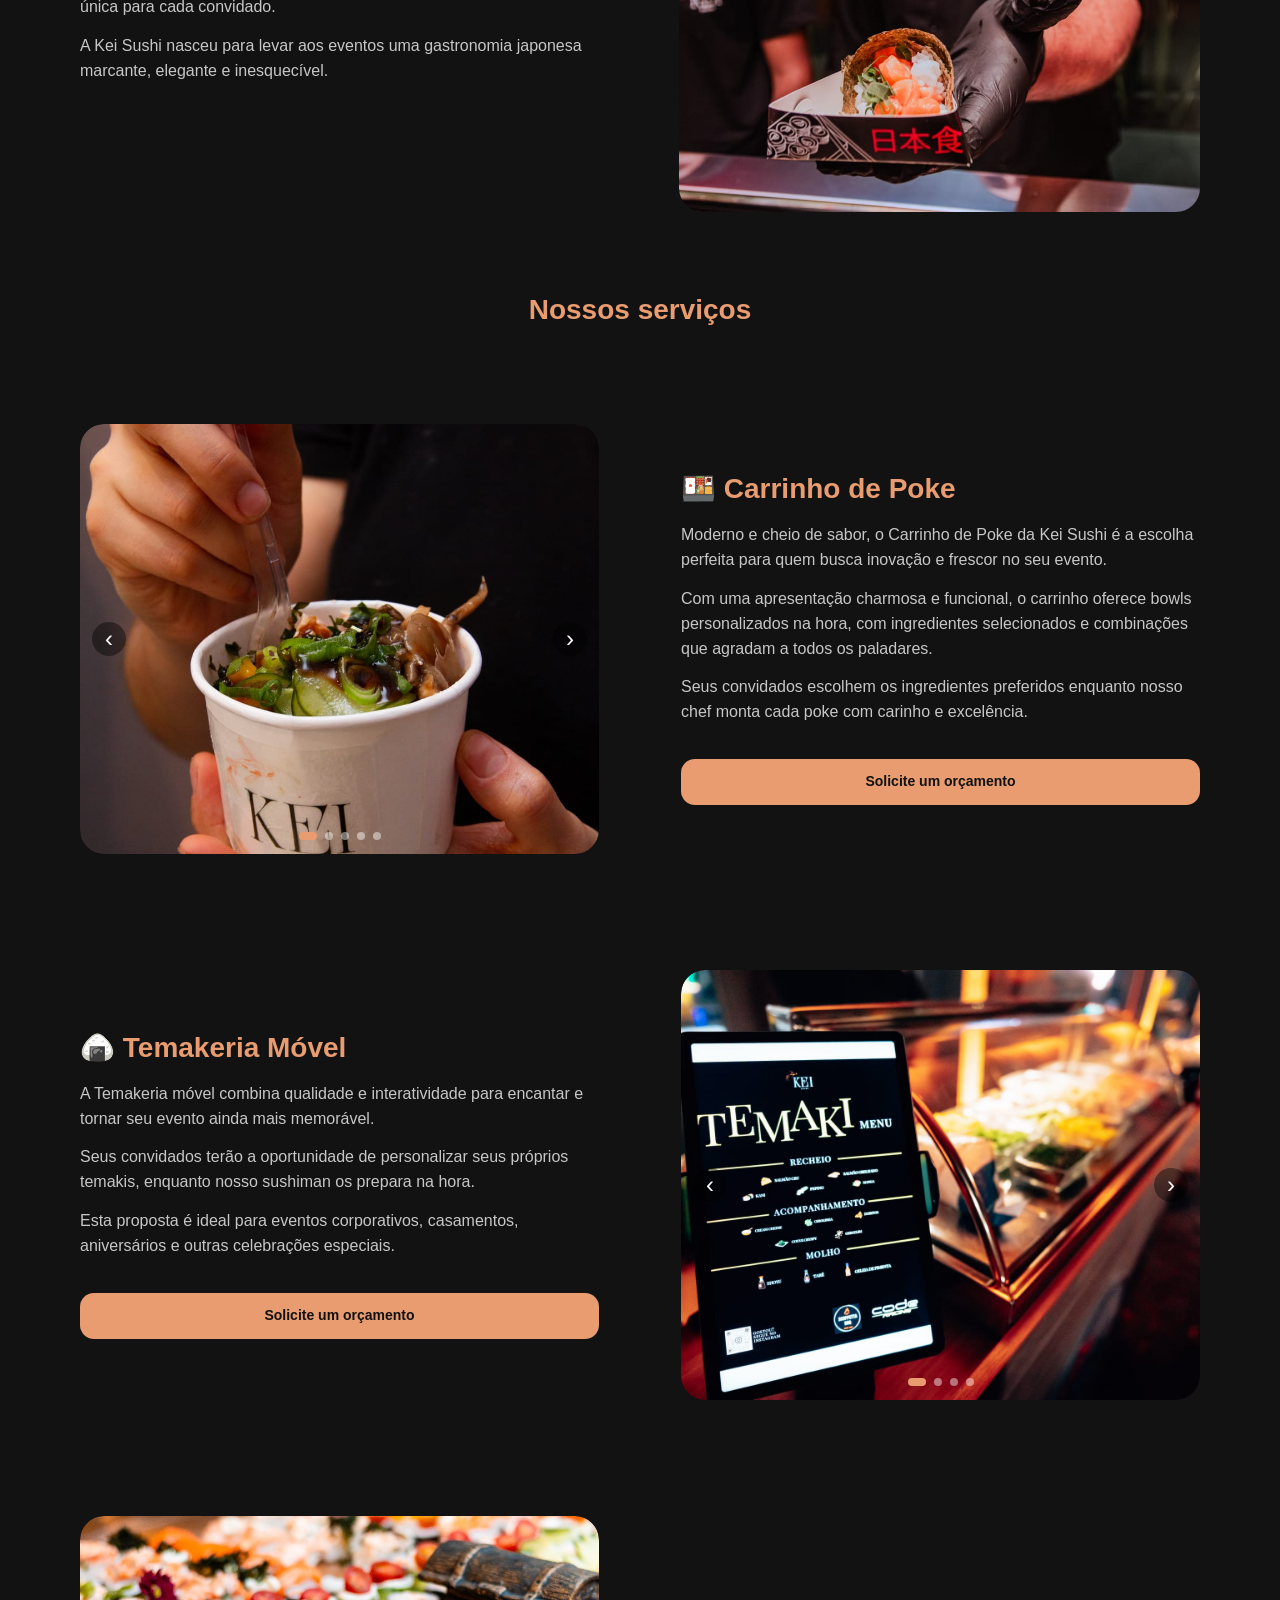
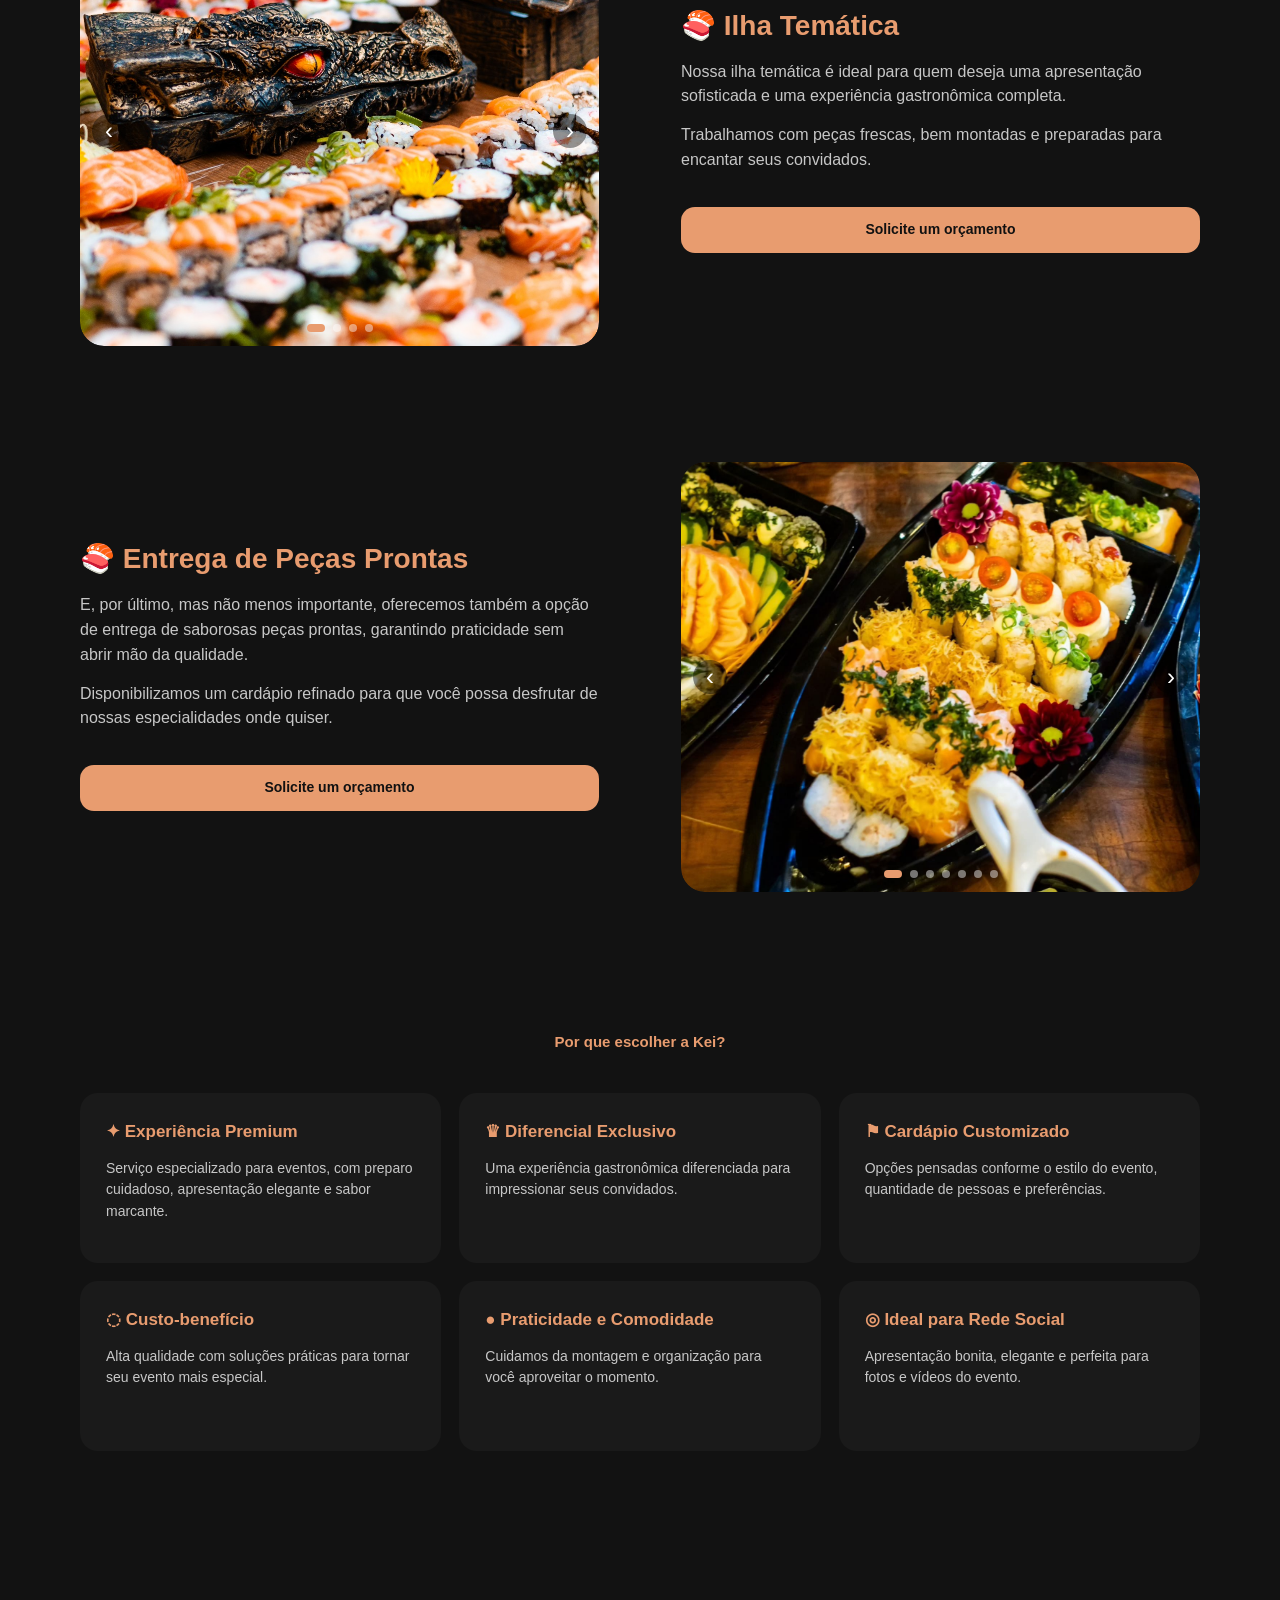
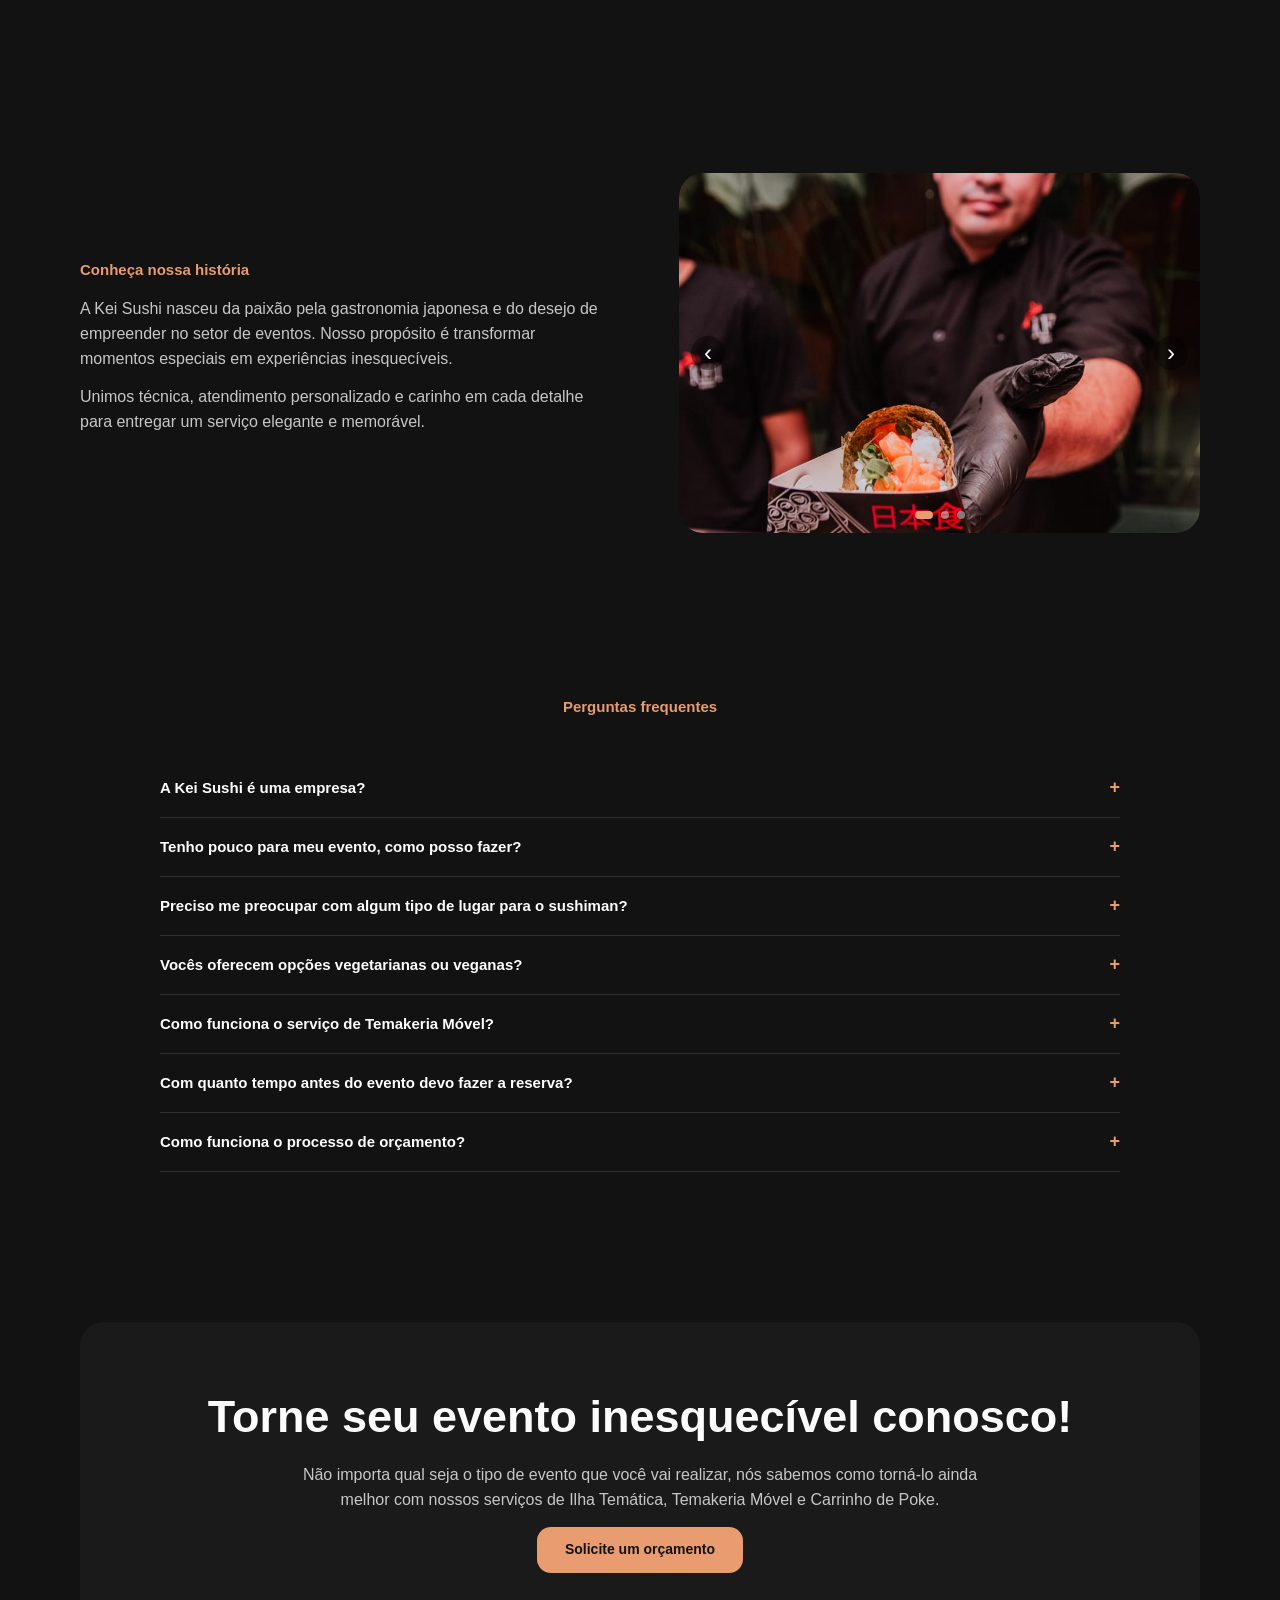
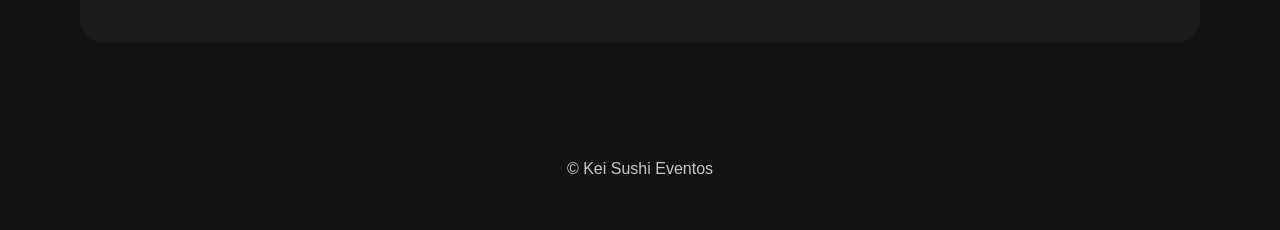
==== commit 9edeed51: "Update index.html" ====
--- a/index.html
+++ b/index.html
@@ -318,21 +318,9 @@
 </section>
 
 <section class="wrap reviews">
-  <div class="review-header">
-    <div>
-      <small>Google</small>
-      <strong>5.0 ★★★★★</strong>
-      <span>45 avaliações</span>
-    </div>
-    <a target="_blank" href="https://www.google.com/search?q=Kei+Sushi+Eventos">Avaliar</a>
-  </div>
-
-  <div class="review-row">
-    <div class="review"><strong>★★★★★</strong><p>Atendimento maravilhoso e comida impecável. Todos elogiaram muito.</p></div>
-    <div class="review"><strong>★★★★★</strong><p>Excelente serviço, apresentação linda e peças muito bem feitas.</p></div>
-    <div class="review"><strong>★★★★★</strong><p>Contratamos para um evento e foi um sucesso. Recomendo demais.</p></div>
-    <div class="review"><strong>★★★★★</strong><p>Profissionais atenciosos, pontuais e comida muito saborosa.</p></div>
-  </div>
+  <!-- Elfsight Google Reviews | Kei Sushi Google Reviews -->
+  <script src="https://elfsightcdn.com/platform.js" async></script>
+  <div class="elfsight-app-c9db71a8-67f0-44d8-9c85-af73935c9ac6" data-elfsight-app-lazy></div>
 </section>
 
 <section class="split wrap story">
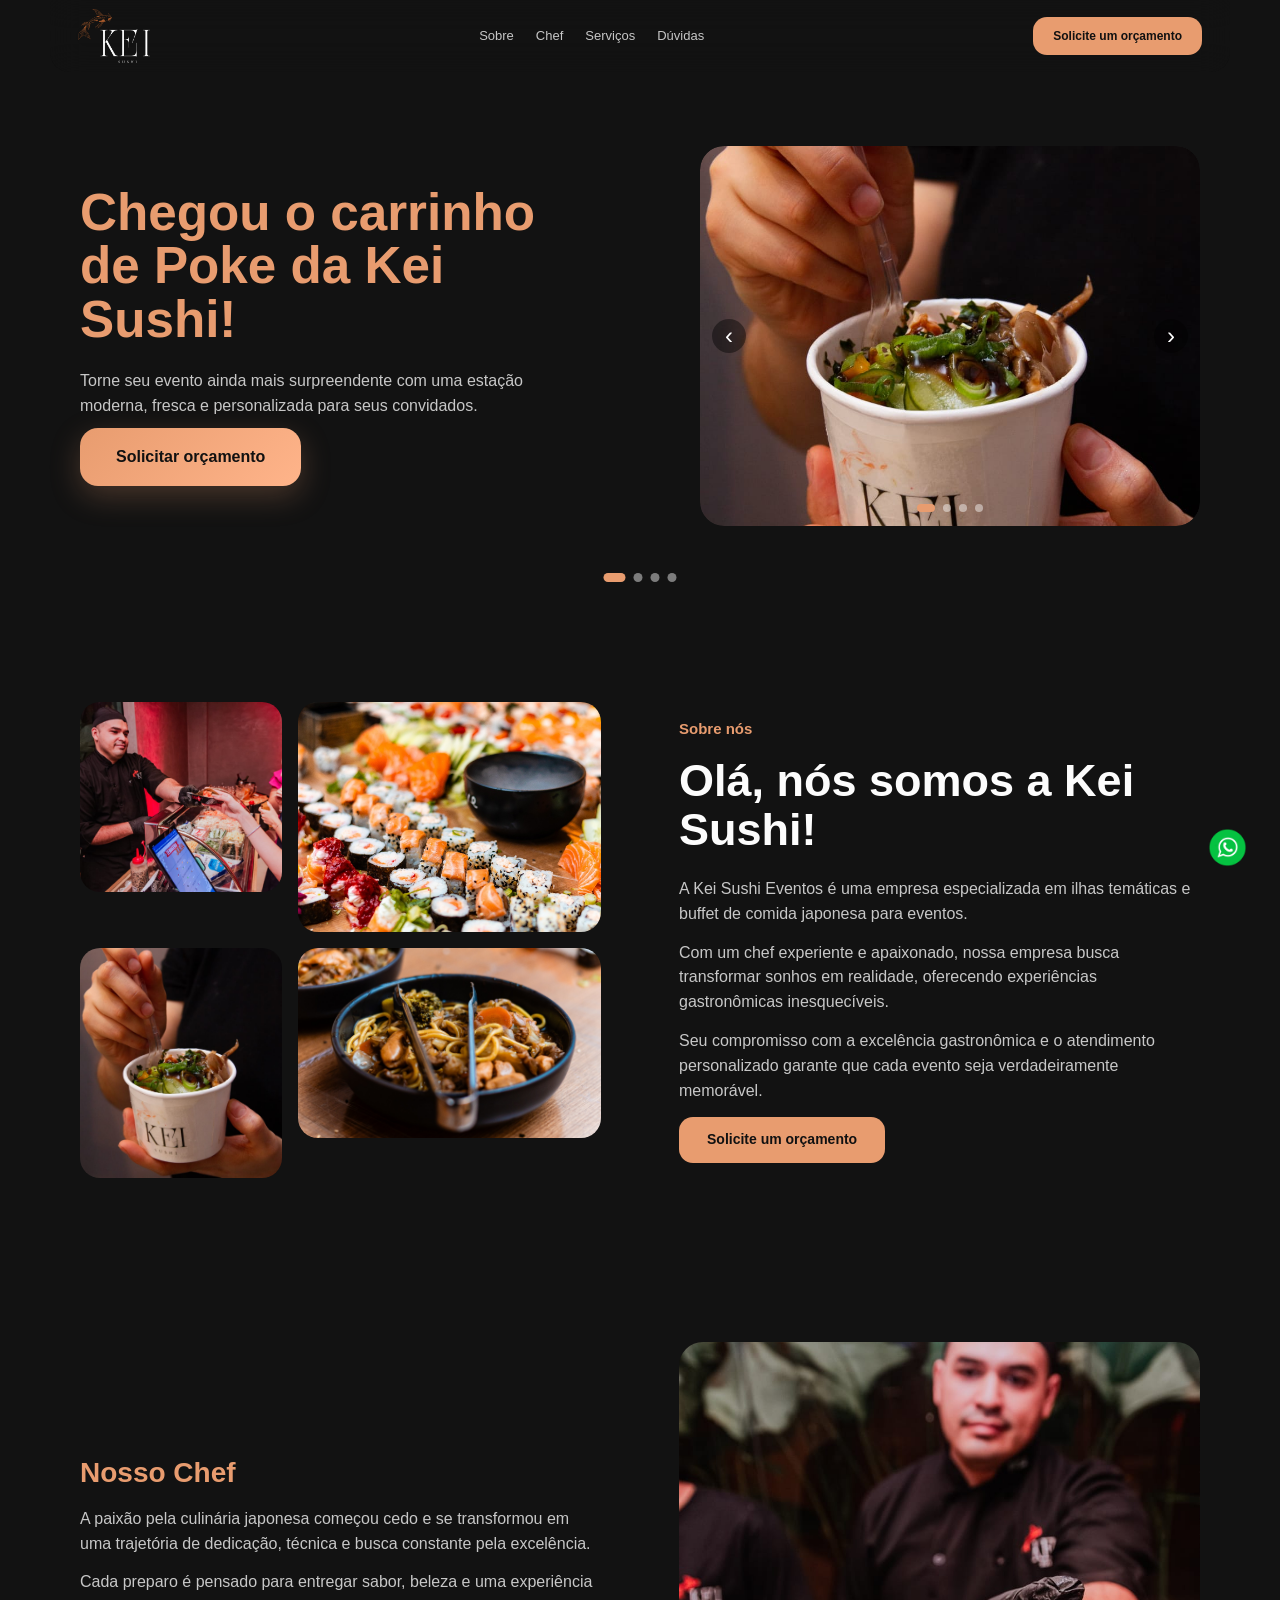
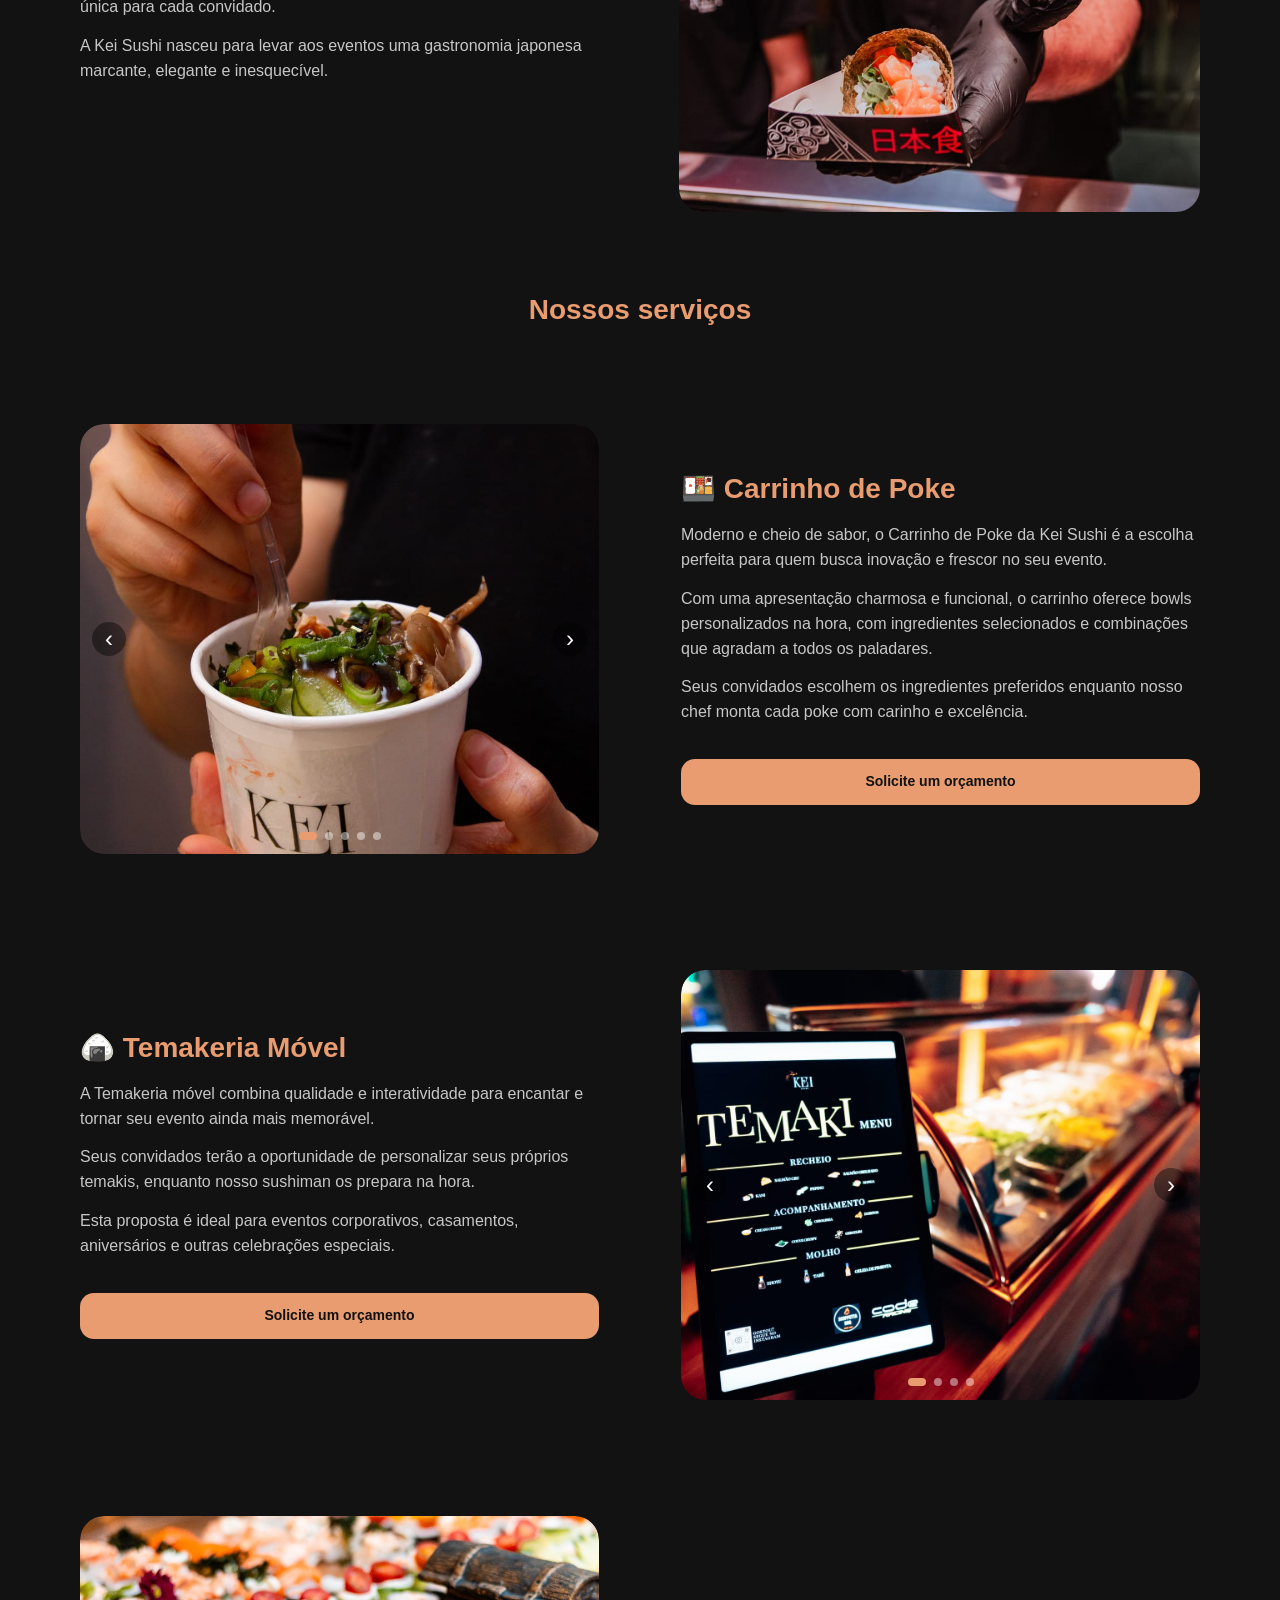
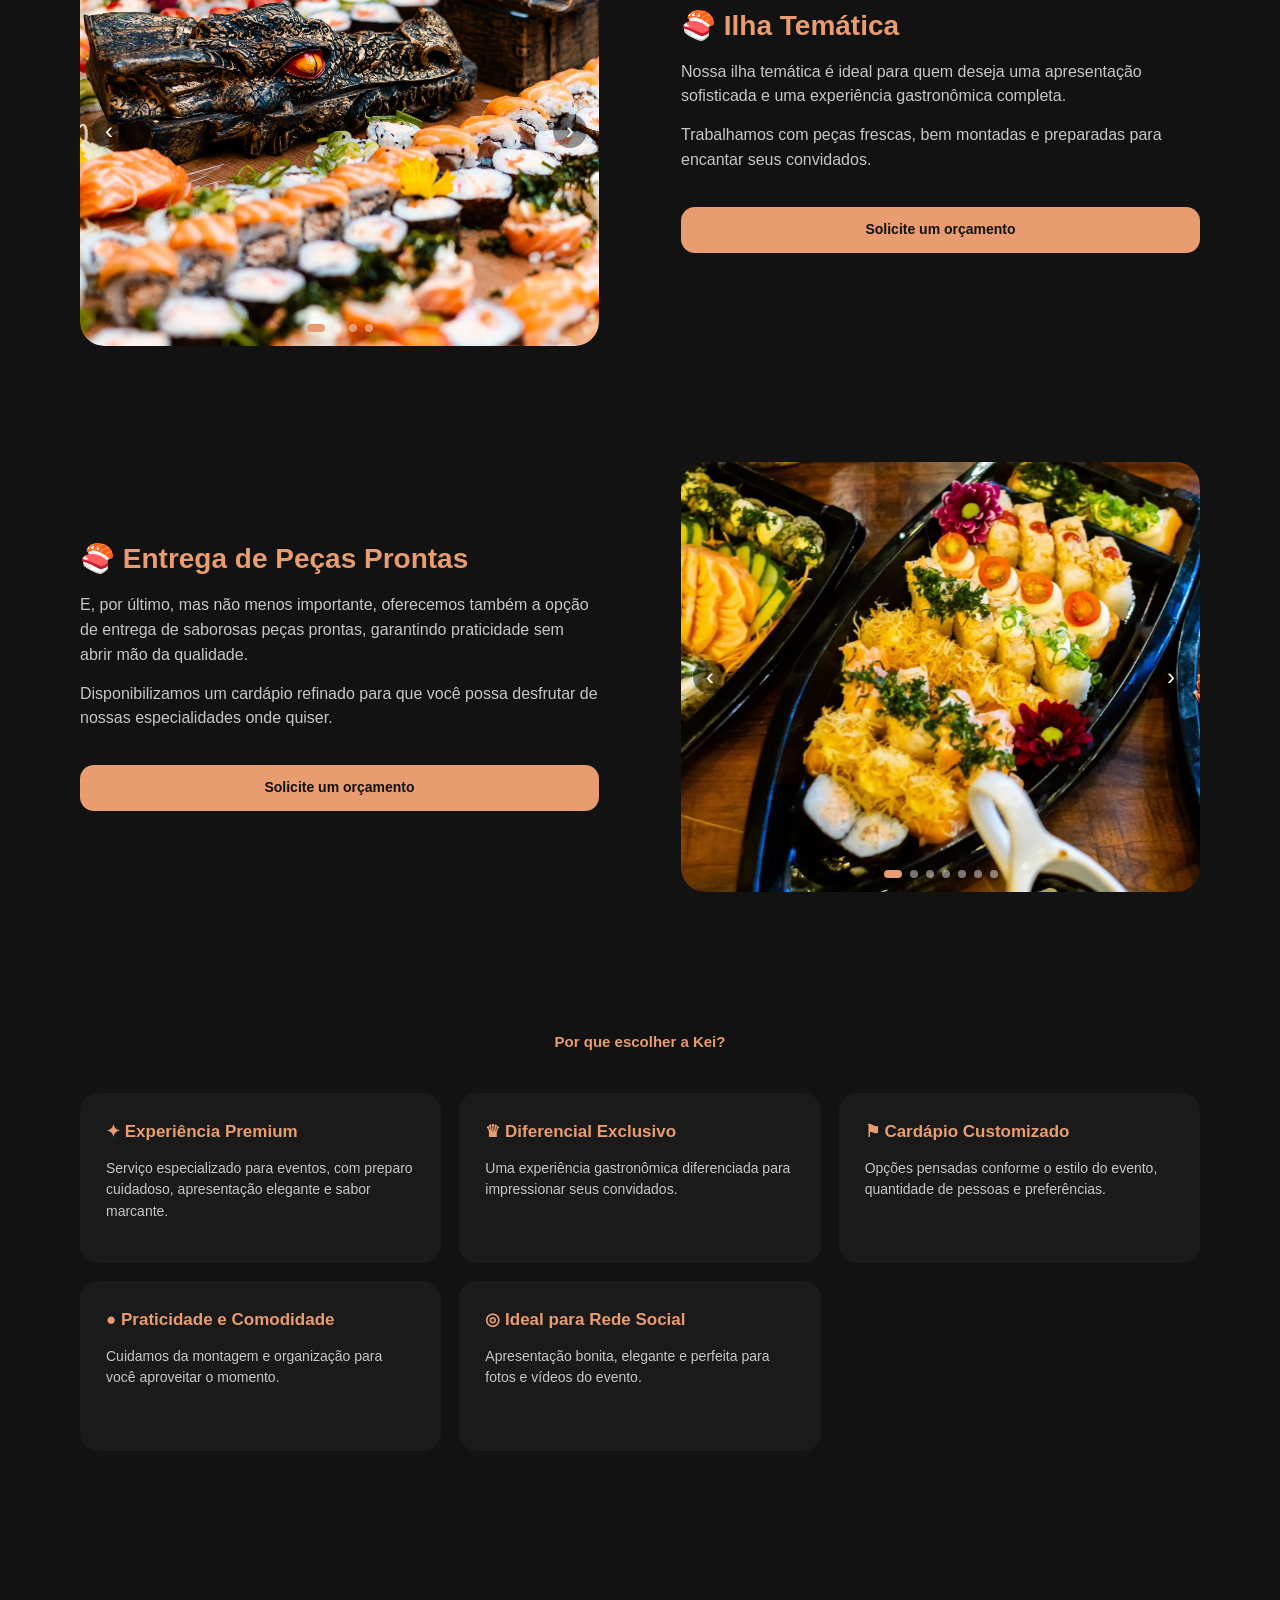
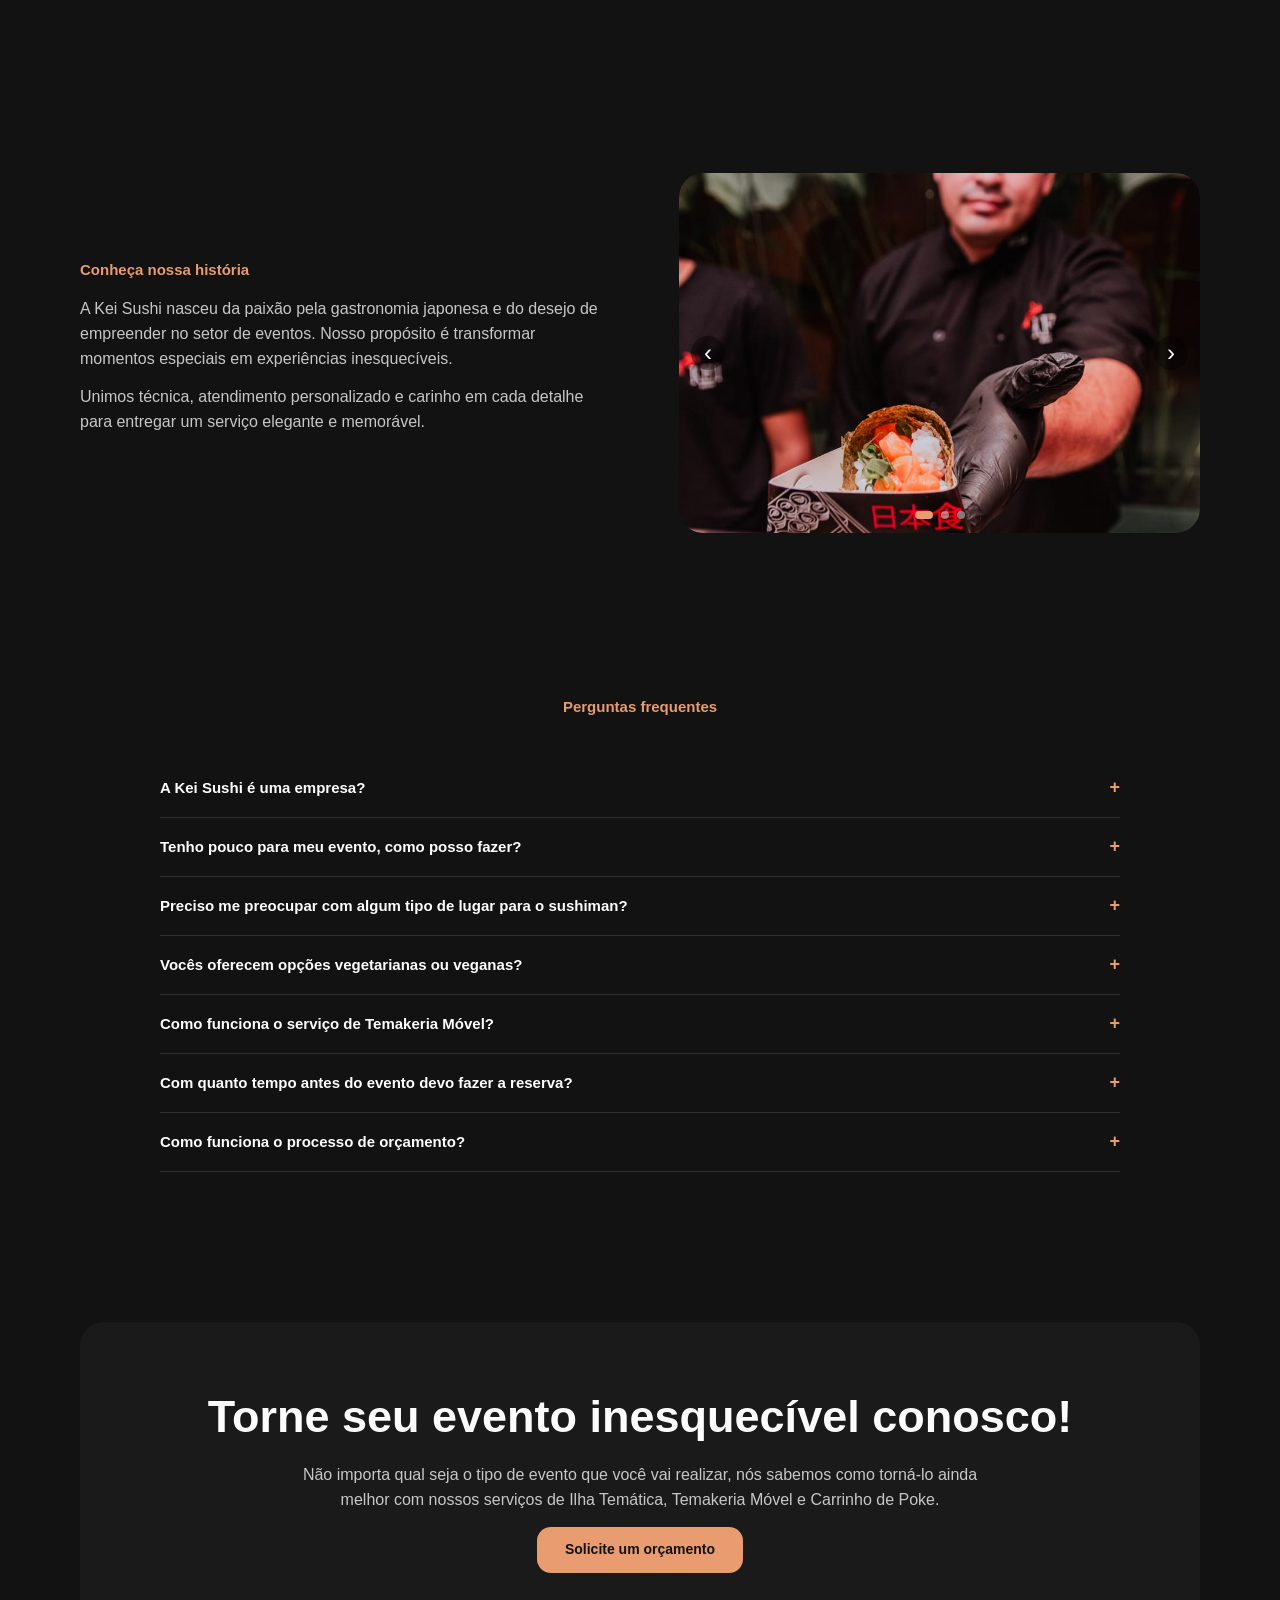
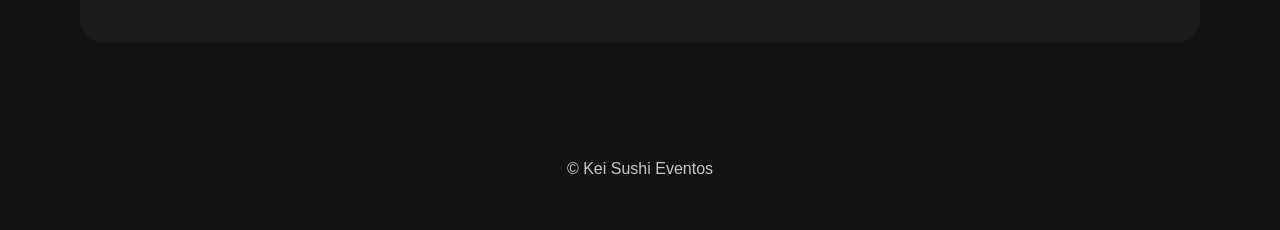
==== commit ccbc7fb6: "Update index.html" ====
--- a/index.html
+++ b/index.html
@@ -311,7 +311,6 @@
     <div class="card"><h4>✦ Experiência Premium</h4><p>Serviço especializado para eventos, com preparo cuidadoso, apresentação elegante e sabor marcante.</p></div>
     <div class="card"><h4>♛ Diferencial Exclusivo</h4><p>Uma experiência gastronômica diferenciada para impressionar seus convidados.</p></div>
     <div class="card"><h4>⚑ Cardápio Customizado</h4><p>Opções pensadas conforme o estilo do evento, quantidade de pessoas e preferências.</p></div>
-    <div class="card"><h4>◌ Custo-benefício</h4><p>Alta qualidade com soluções práticas para tornar seu evento mais especial.</p></div>
     <div class="card"><h4>● Praticidade e Comodidade</h4><p>Cuidamos da montagem e organização para você aproveitar o momento.</p></div>
     <div class="card"><h4>◎ Ideal para Rede Social</h4><p>Apresentação bonita, elegante e perfeita para fotos e vídeos do evento.</p></div>
   </div>
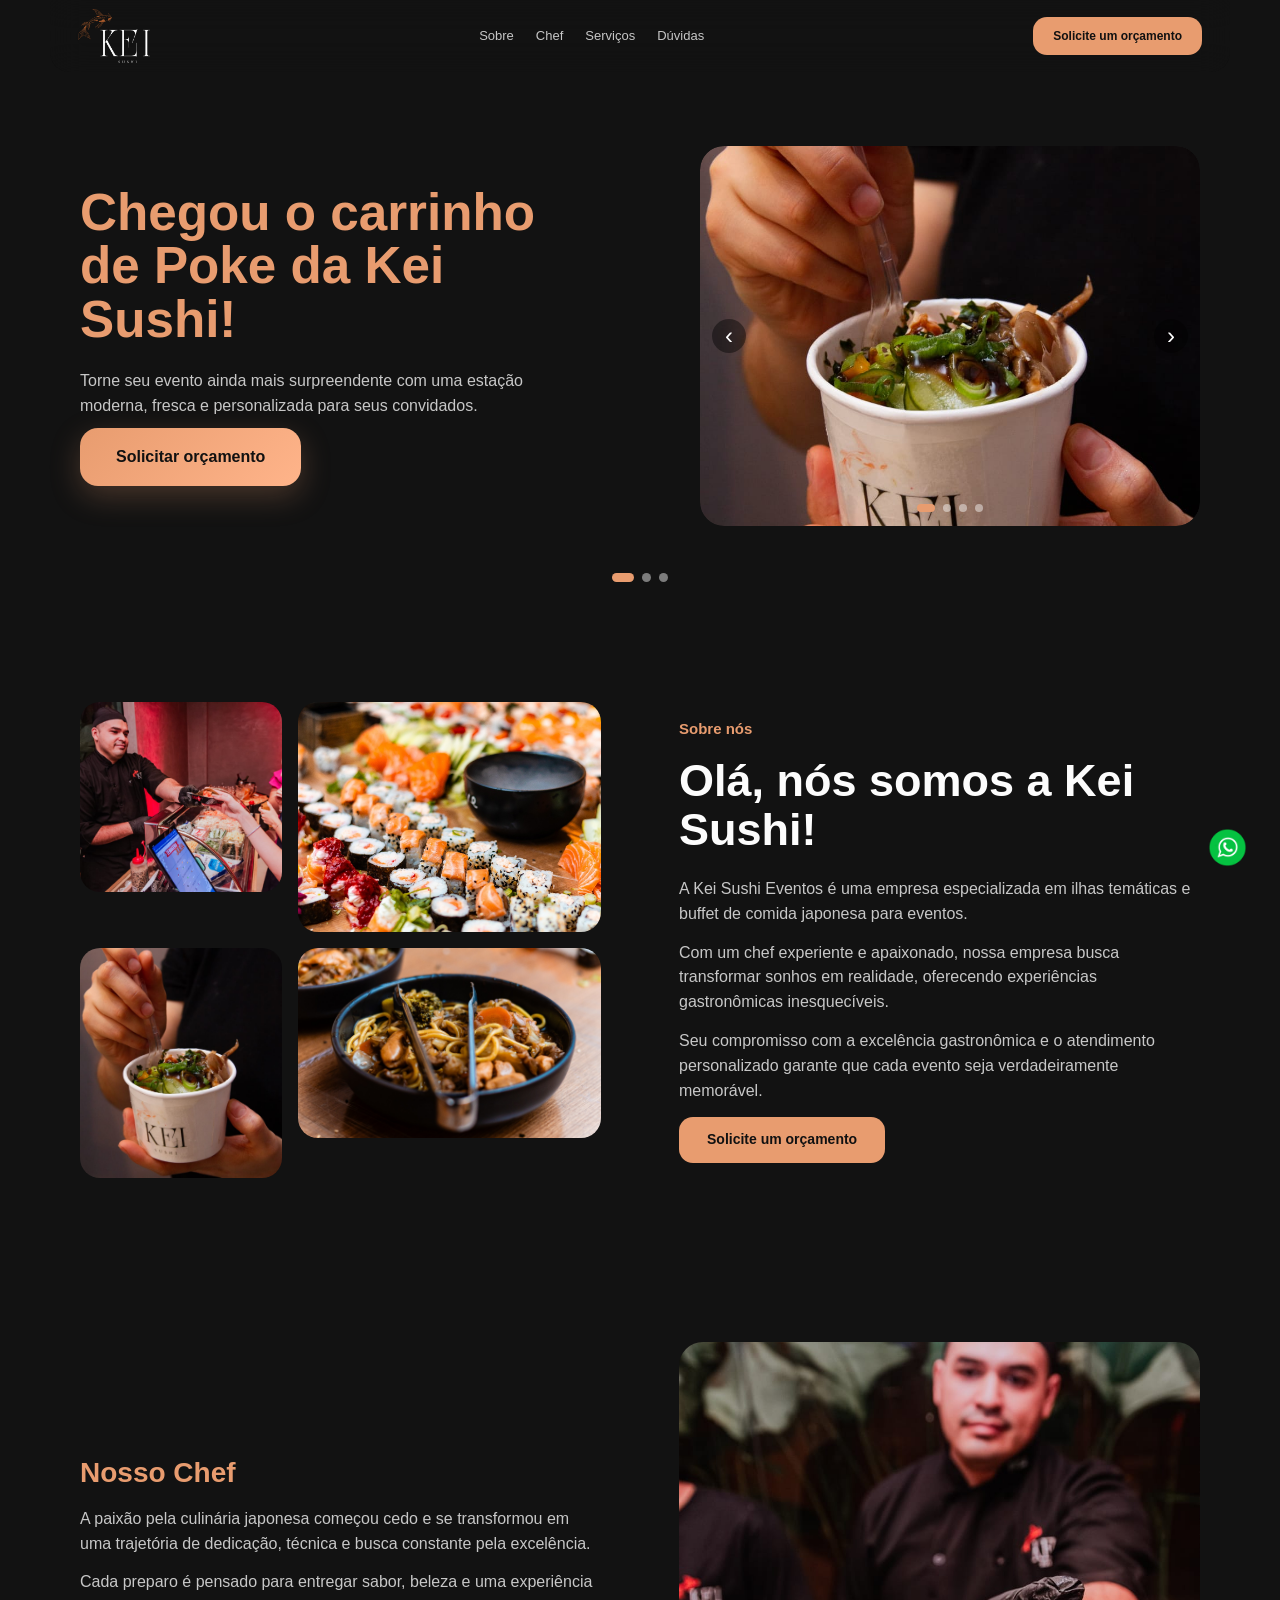
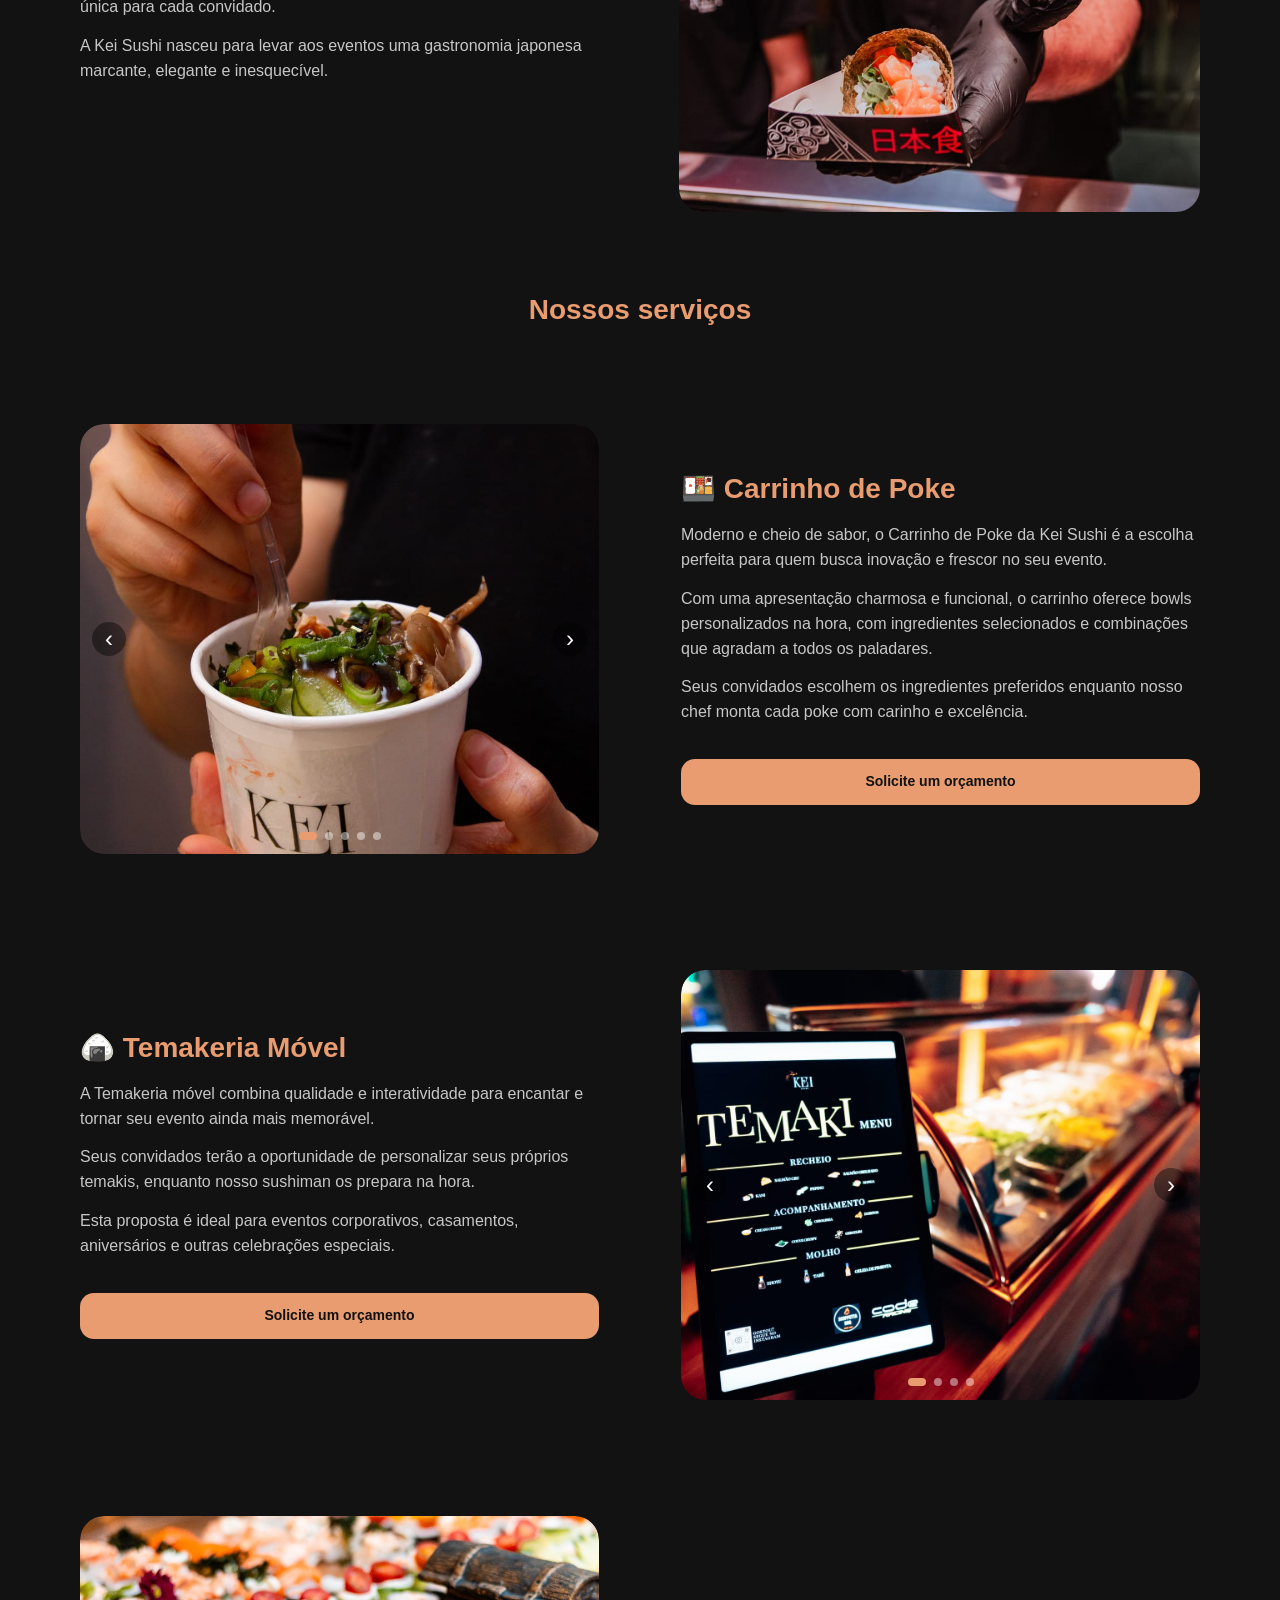
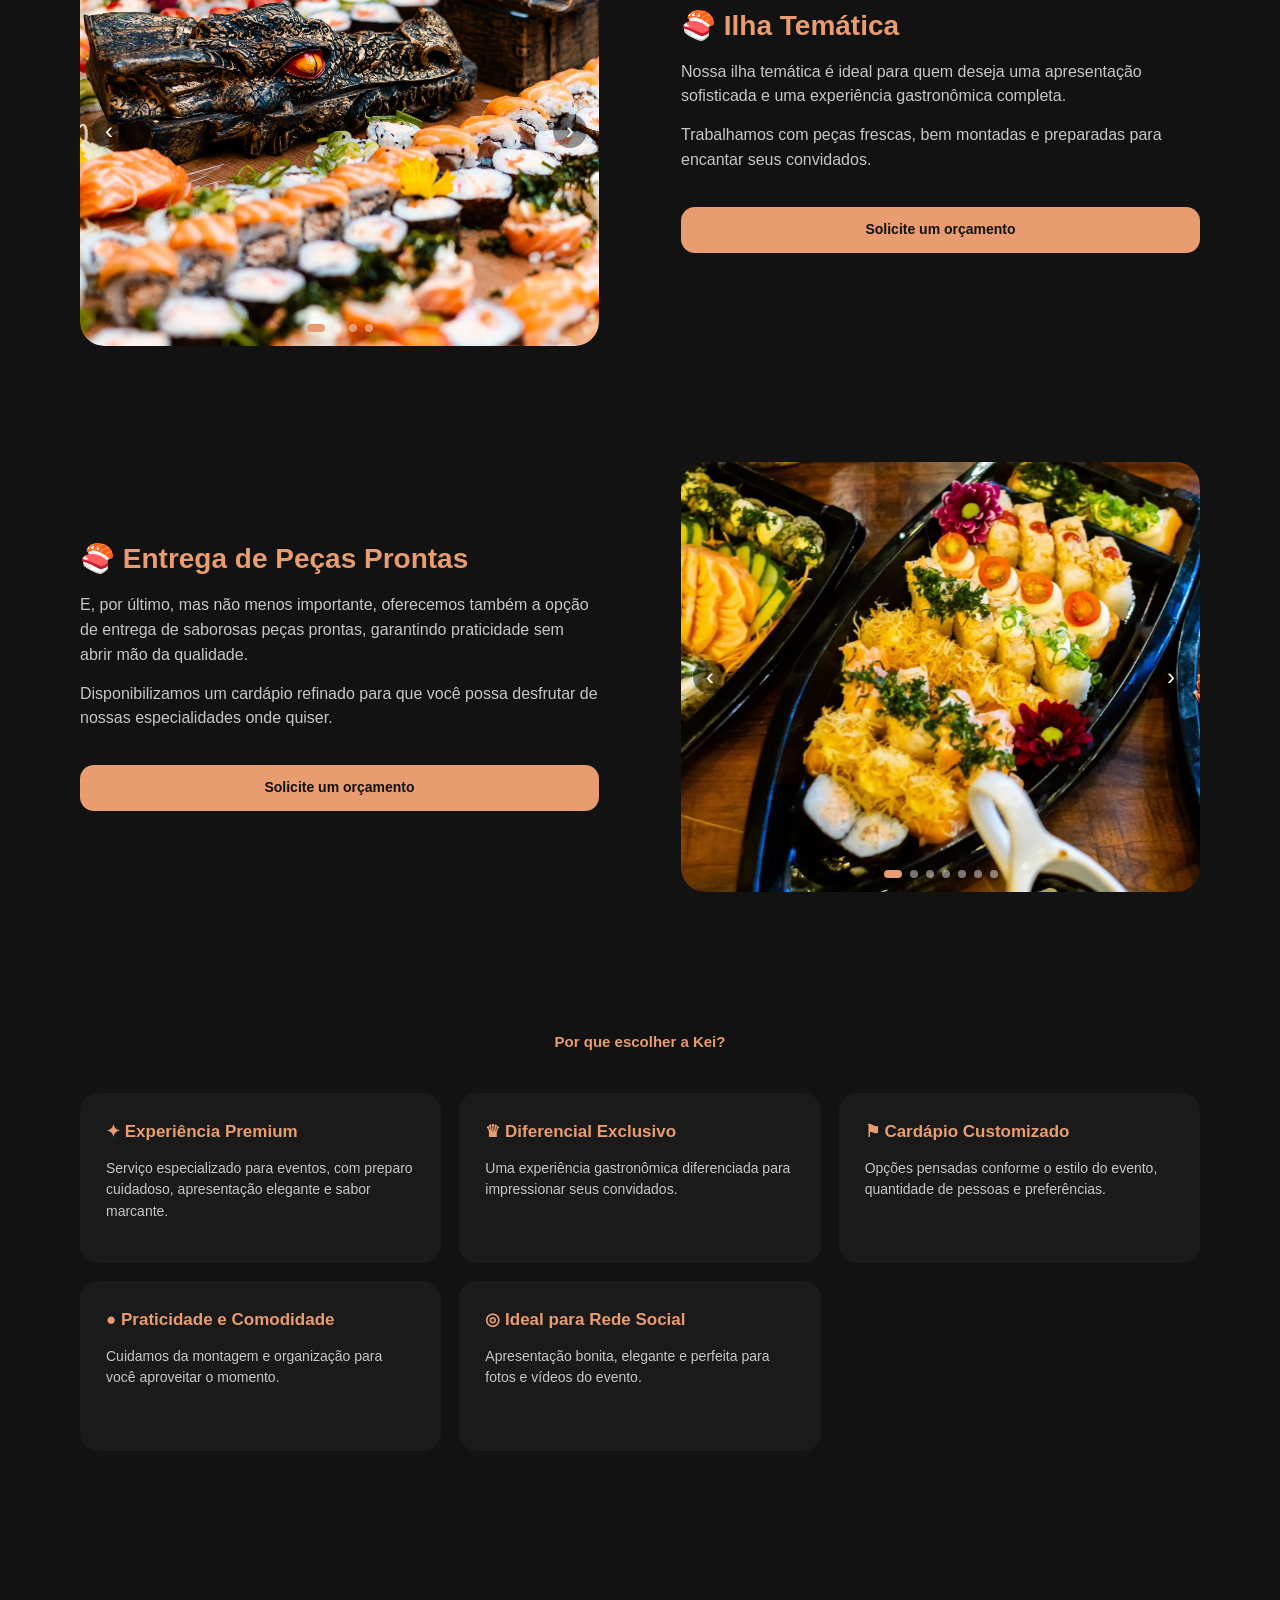
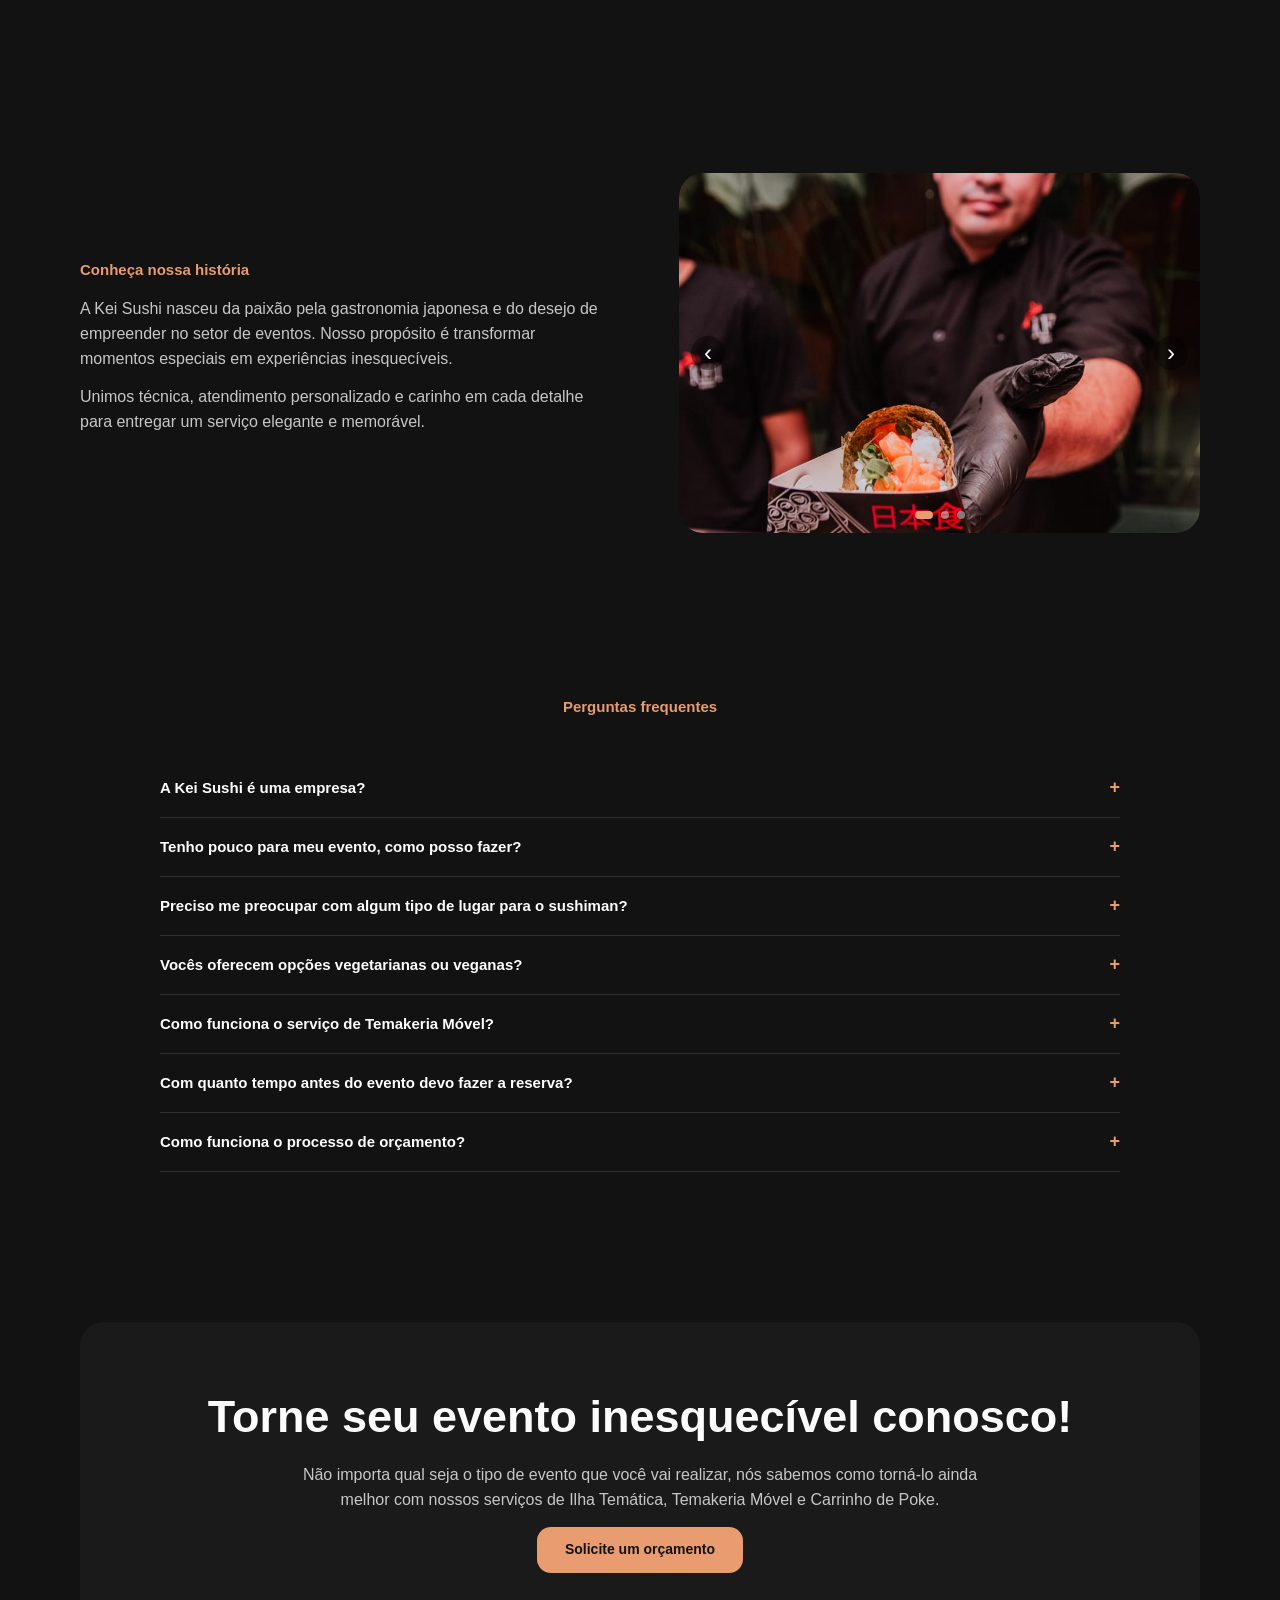
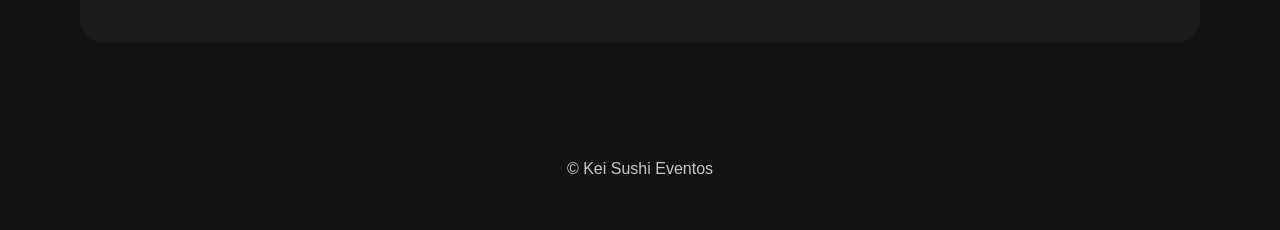
==== commit 61335ec9: "Update index.html" ====
--- a/index.html
+++ b/index.html
@@ -164,33 +164,7 @@
   </div>
 </div>
 
-<!-- 🔹 SLIDE 4 -->
-<div class="hero-slide">
-  <div class="hero wrap">
-
-    <div class="hero-text">
-      <h1>🍣 Entrega de Peças Prontas</h1>
-
-      <p>
-        E, por último, mas não menos importante, oferecemos também a opção
-        de entrega de saborosas peças prontas, garantindo praticidade sem
-        abrir mão da qualidade.
-      </p>
-
-      <p>
-        Disponibilizamos um cardápio refinado para que você possa desfrutar
-        de nossas especialidades onde quiser.
-      </p>
-
-      <a class="btn" target="_blank"
-        href="https://api.whatsapp.com/send?phone=5511946366922&text=Ol%C3%A1%20%F0%9F%91%8B%0AAcessei%20o%20site%20da%20Kei%20Sushi%20e%20me%20interessei%20pela%20Entrega%20de%20Pe%C3%A7as%20Prontas%20%F0%9F%8D%A3%20Gostaria%20de%20obter%20mais%20detalhes%20sobre%20esse%20servi%C3%A7o%20%F0%9F%98%8A">
-        Solicitar orçamento
-      </a>
-    </div>
-
-   
-
-  </div>
+</div>
 
   <!-- bolinhas -->
   <div class="hero-dots"></div>
